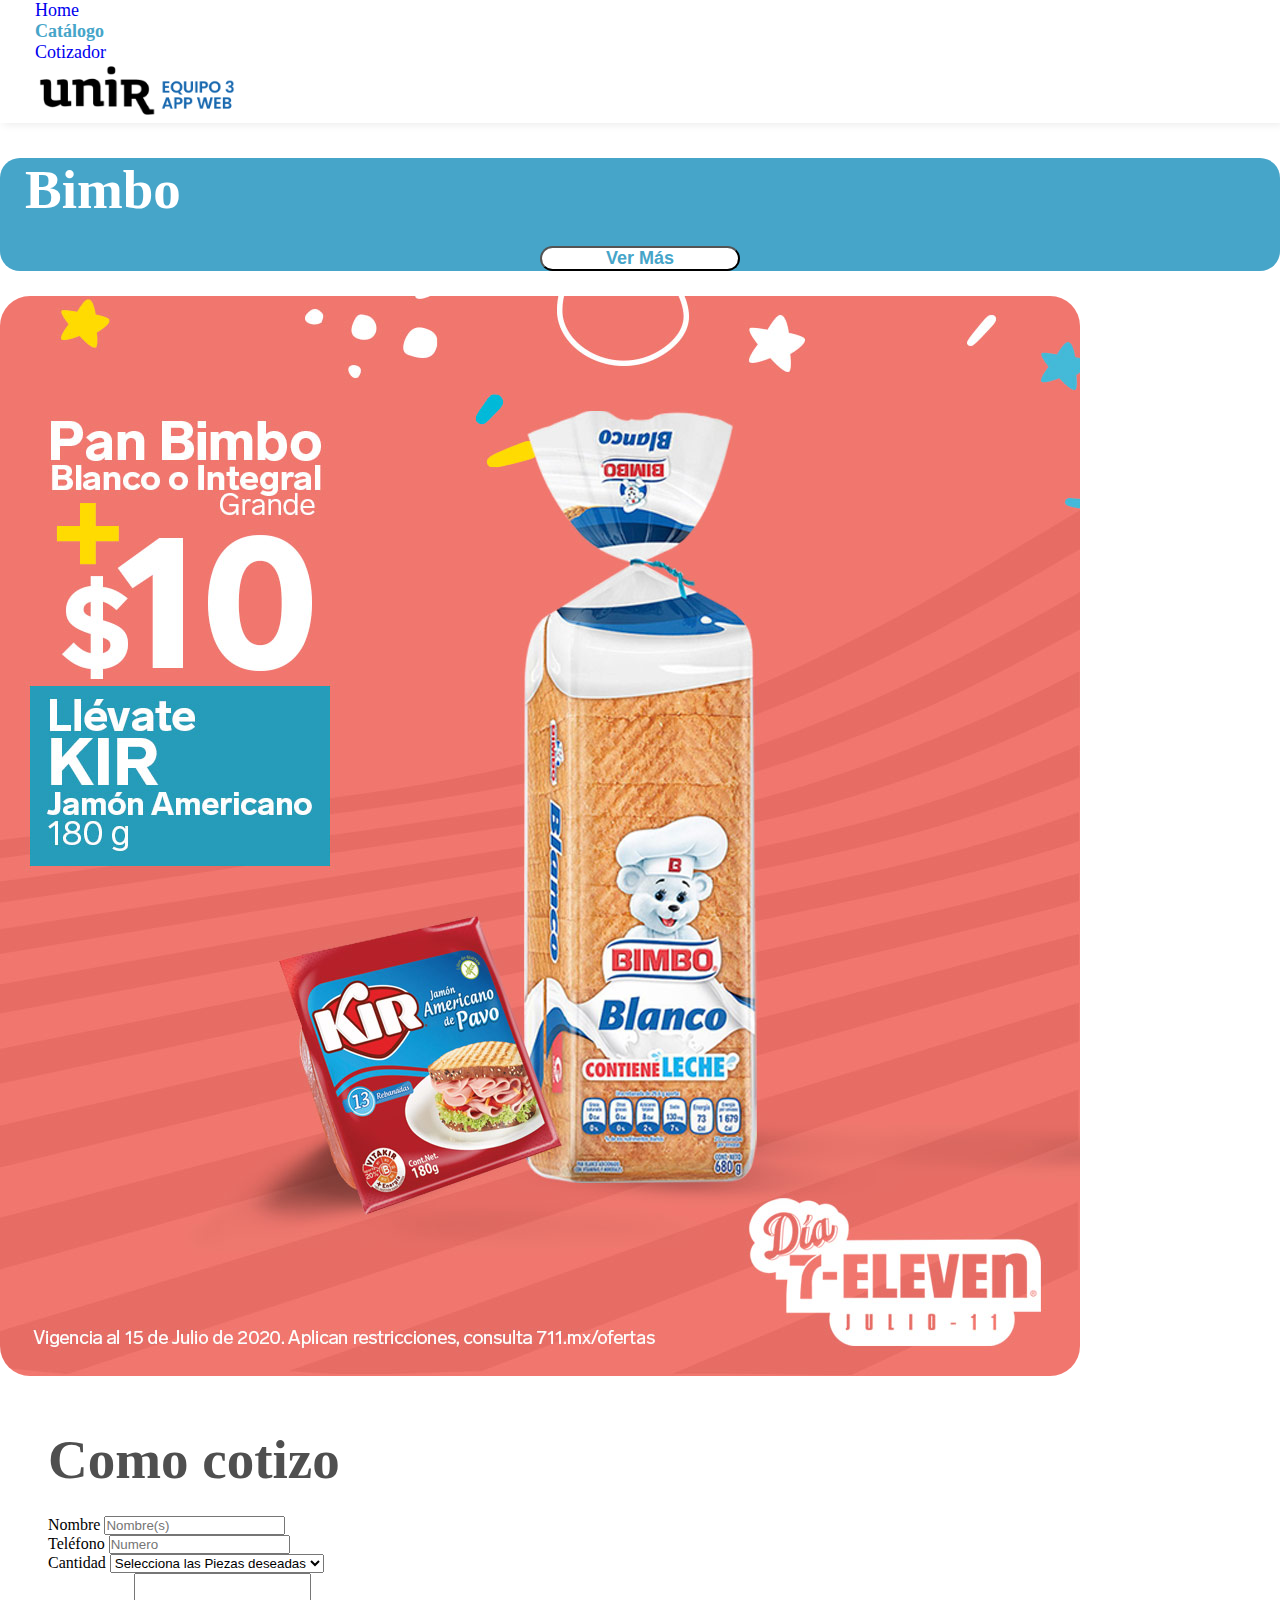
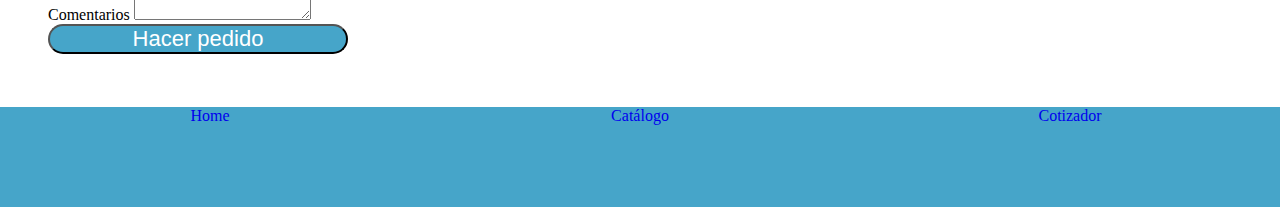
==== catalogo.html @ 72c974a8 "Add files via upload" ====
<!doctype html>
<html lang="en">
  <head>
    <!-- Required meta tags -->
    <meta charset="utf-8">
    <meta name="viewport" content="width=device-width, initial-scale=1">

    <!-- Bootstrap CSS -->
    <link href="https://cdn.jsdelivr.net/npm/bootstrap@5.0.2/dist/css/bootstrap.min.css" rel="stylesheet" integrity="sha384-EVSTQN3/azprG1Anm3QDgpJLIm9Nao0Yz1ztcQTwFspd3yD65VohhpuuCOmLASjC" crossorigin="anonymous">
     <!--Style-->
     <link rel="stylesheet" href="style/style.css">
     <!----===== Boxicons CSS ===== -->
     <link href='https://unpkg.com/boxicons@2.1.1/css/boxicons.min.css' rel='stylesheet'>
    <title>Equipo 3</title>
  </head>
  <body>
    <!-----------Header-------------->
    <nav class="navbar navbar-expand-lg navbar-light bg-light">
        <div class="container-fluid menu-header">
          <div class="collapse navbar-collapse" id="navbarText">
            <ul class="navbar-nav me-auto mb-2 mb-lg-0">
              <li class="nav-item">
                <a class="nav-link" aria-current="page" href="index.html">Home</a>
              </li>
              <li class="nav-item">
                <a class="nav-link active" href="catalogo.html">Catálogo</a>
              </li>
              <li class="nav-item">
                <a class="nav-link" href="cotizador.html">Cotizador</a>
              </li>
            </ul>
            <span class="navbar-text">
                <a href="index.html">
                    <img src="img/logo.png" alt="" width="200px">
                </a>
            </span>
          </div>
        </div>
    </nav>
    <!------------Contenido--------->
    <main>
        <div class="container">
            <div class="row fondo mg-top">
                <div class="col-6">
                    <h2 class="mg-a"><strong>Bimbo</strong></h2>
                </div>
                <div class="col-6 aling-center">
                    <button class="btn-cotizar">
                        <a href="index.html">Ver Más</a>
                    </button>
                </div>
            </div>
            <div class="row">
                <div class="col-md-6">
                    <img src="img/banner-home-t.jpeg" class="img-detalle d-block w-100" alt="...">
                </div>
                <div class="col-md-6">
                    <div class="contenido-tex">
                        <h2>Como cotizo</h2>
                        <div class="mb-3">
                          <label for="exampleFormControlInput1" class="form-label">Nombre</label>
                          <input type="email" class="form-control" id="exampleFormControlInput1" placeholder="Nombre(s)">
                        </div>
                        <div class="mb-3">
                          <label for="exampleFormControlInput1" class="form-label">Teléfono</label>
                          <input type="email" class="form-control" id="exampleFormControlInput1" placeholder="Numero">
                        </div>
                        <div class="mb-3">
                          <label for="exampleFormControlTextarea1" class="form-label">Cantidad</label>
                          <select class="form-select" aria-label="Default select example">
                            <option selected>Selecciona las Piezas deseadas</option>
                            <option value="1">12 pzas</option>
                            <option value="2">24 pzas</option>
                            <option value="3">36 pzas</option>
                            <option value="4">64 pzas</option>
                          </select>
                        </div>

                        <div class="mb-3">
                          <label for="exampleFormControlTextarea1" class="form-label">Comentarios</label>
                          <textarea class="form-control" id="exampleFormControlTextarea1" rows="3"></textarea>
                        </div>

                        <button class="btn-pedido"><a href="#">Hacer pedido</a></button>
                    </div>
                </div>
            </div>
        </div>
    </main>
    <footer>
        <a href="index.html">Home</a>
        <a href="catalogo.html">Catálogo</a>
        <a href="cotizador.html">Cotizador</a>
    </footer>

    <!-- Optional JavaScript; choose one of the two! -->

    <!-- Option 1: Bootstrap Bundle with Popper -->
    <script src="https://cdn.jsdelivr.net/npm/bootstrap@5.0.2/dist/js/bootstrap.bundle.min.js" integrity="sha384-MrcW6ZMFYlzcLA8Nl+NtUVF0sA7MsXsP1UyJoMp4YLEuNSfAP+JcXn/tWtIaxVXM" crossorigin="anonymous"></script>

    <!-- Option 2: Separate Popper and Bootstrap JS -->
    <!--
    <script src="https://cdn.jsdelivr.net/npm/@popperjs/core@2.9.2/dist/umd/popper.min.js" integrity="sha384-IQsoLXl5PILFhosVNubq5LC7Qb9DXgDA9i+tQ8Zj3iwWAwPtgFTxbJ8NT4GN1R8p" crossorigin="anonymous"></script>
    <script src="https://cdn.jsdelivr.net/npm/bootstrap@5.0.2/dist/js/bootstrap.min.js" integrity="sha384-cVKIPhGWiC2Al4u+LWgxfKTRIcfu0JTxR+EQDz/bgldoEyl4H0zUF0QKbrJ0EcQF" crossorigin="anonymous"></script>
    -->
  </body>
</html>
---- style/style.css ----
:root{
    --prmario:#46A5C9;   
    --gris:#4f4f4f;
}

*{
    margin: 0;
    padding: 0;
    box-sizing: border-box;
}
a{
    text-decoration: none !important;
}
.mg-top{
    margin-top: 35px;
}
.mg-a{
    margin: 25px;
}
.aling-center{
    text-align: center;
    margin: auto;
}
/*---Header---*/
.navbar{
    background-color: white !important;
    box-shadow: 3px 1px 9px #e9e9e9;
}
.menu-header{
    margin: 0px 35px;
}
.nav-link.active{
    color: var(--prmario) !important;
    font-weight: 700;
    text-decoration: underline var(--prmario);
}
.nav-item{
    font-size: 18px;
    color: white;
}
/*-----Container------*/
.banner-principal{
    border-radius: 30px;
    margin-top: 25px;
    height: 590px;
}
.img-detalle{
    border-radius: 30px;
    margin-top: 25px;
}
h1{
    color: var(--gris);
}
h2{
    font-size: 55px;
    font-weight: 800;
    margin: auto;
}
/*----Cataloho-Home---*/
.titulo-catalogo{
    color: var(--gris);
    font-size: 22px;
    margin-top: 32px;
}
.fondo{
    background-color: var(--prmario);
    color: white;
    border-radius: 20px;
    height: fit-content;
}
.btn-cotizar{
    background-color: white;
    width: 200px;
    height: 30%;
    border-radius: 18px;
    border-color: none !important;
}
.btn-cotizar a{
    color: var(--prmario);
    font-weight: 600;
    font-size: 18px;
}
.btn-cotizar:hover{
    background-color: #4f4f4f;
}
.btn-cotizar:hover a{
    color: white;
}
.contenido-tex{
    margin: 30px;
    padding: 18px;
}
.contenido-tex h2{
   color: var(--gris);
   margin-bottom: 25px;
}
.btn-pedido{
    background-color: var(--prmario);
    width: 300px;
    border-radius: 30px;
    border-color: none !important;
    box-shadow: none !important;
}
.btn-pedido a{
    color: white;
    font-size: 22px;
    text-align: center;
}


/*-----Footer-----*/
footer{
    background-color: var(--prmario);
    margin-top: 35px;
    color: white;
    text-align: center;
    display: flex;
    display: grid;
    grid-template-columns: repeat(3, 1fr);
    grid-gap: 10px;
    grid-auto-rows: minmax(100px, auto);
}
footer p{
    margin: 25px;
    font-size: 22px;
    font-weight: 500;
}
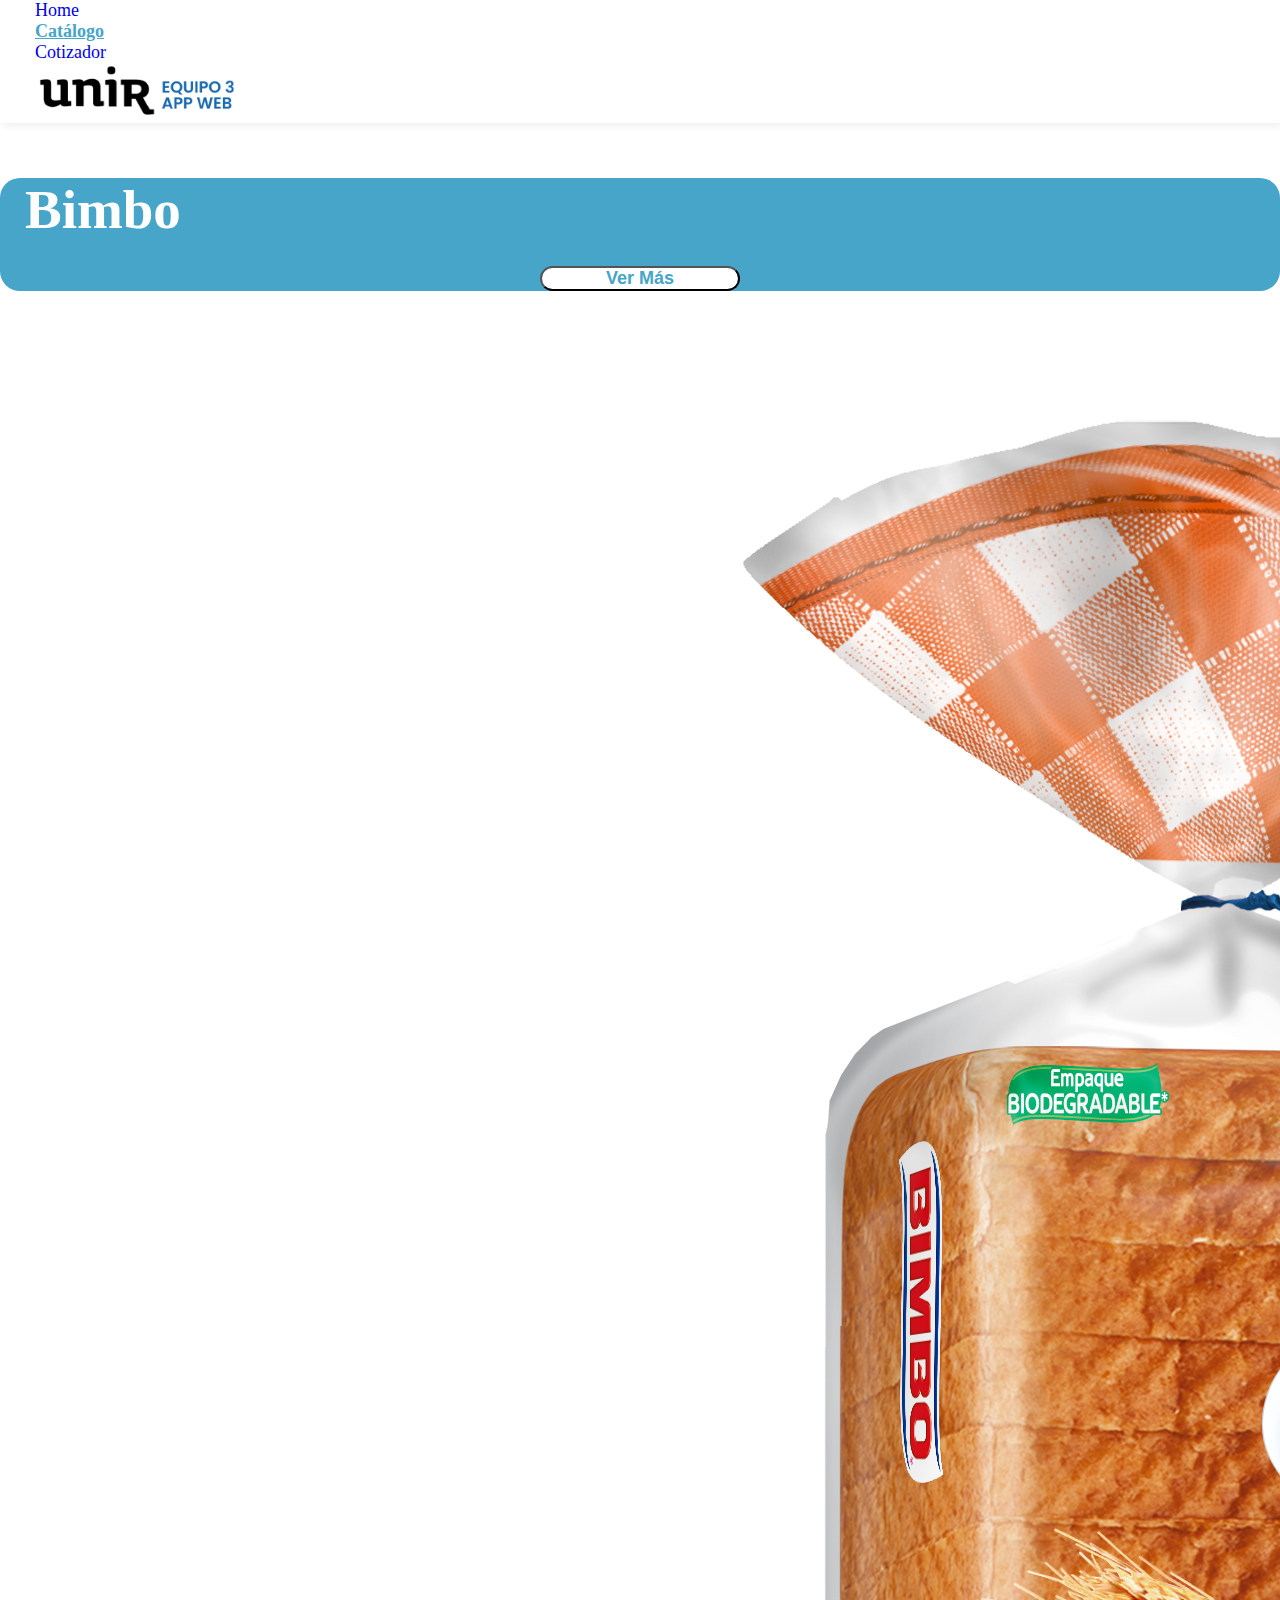
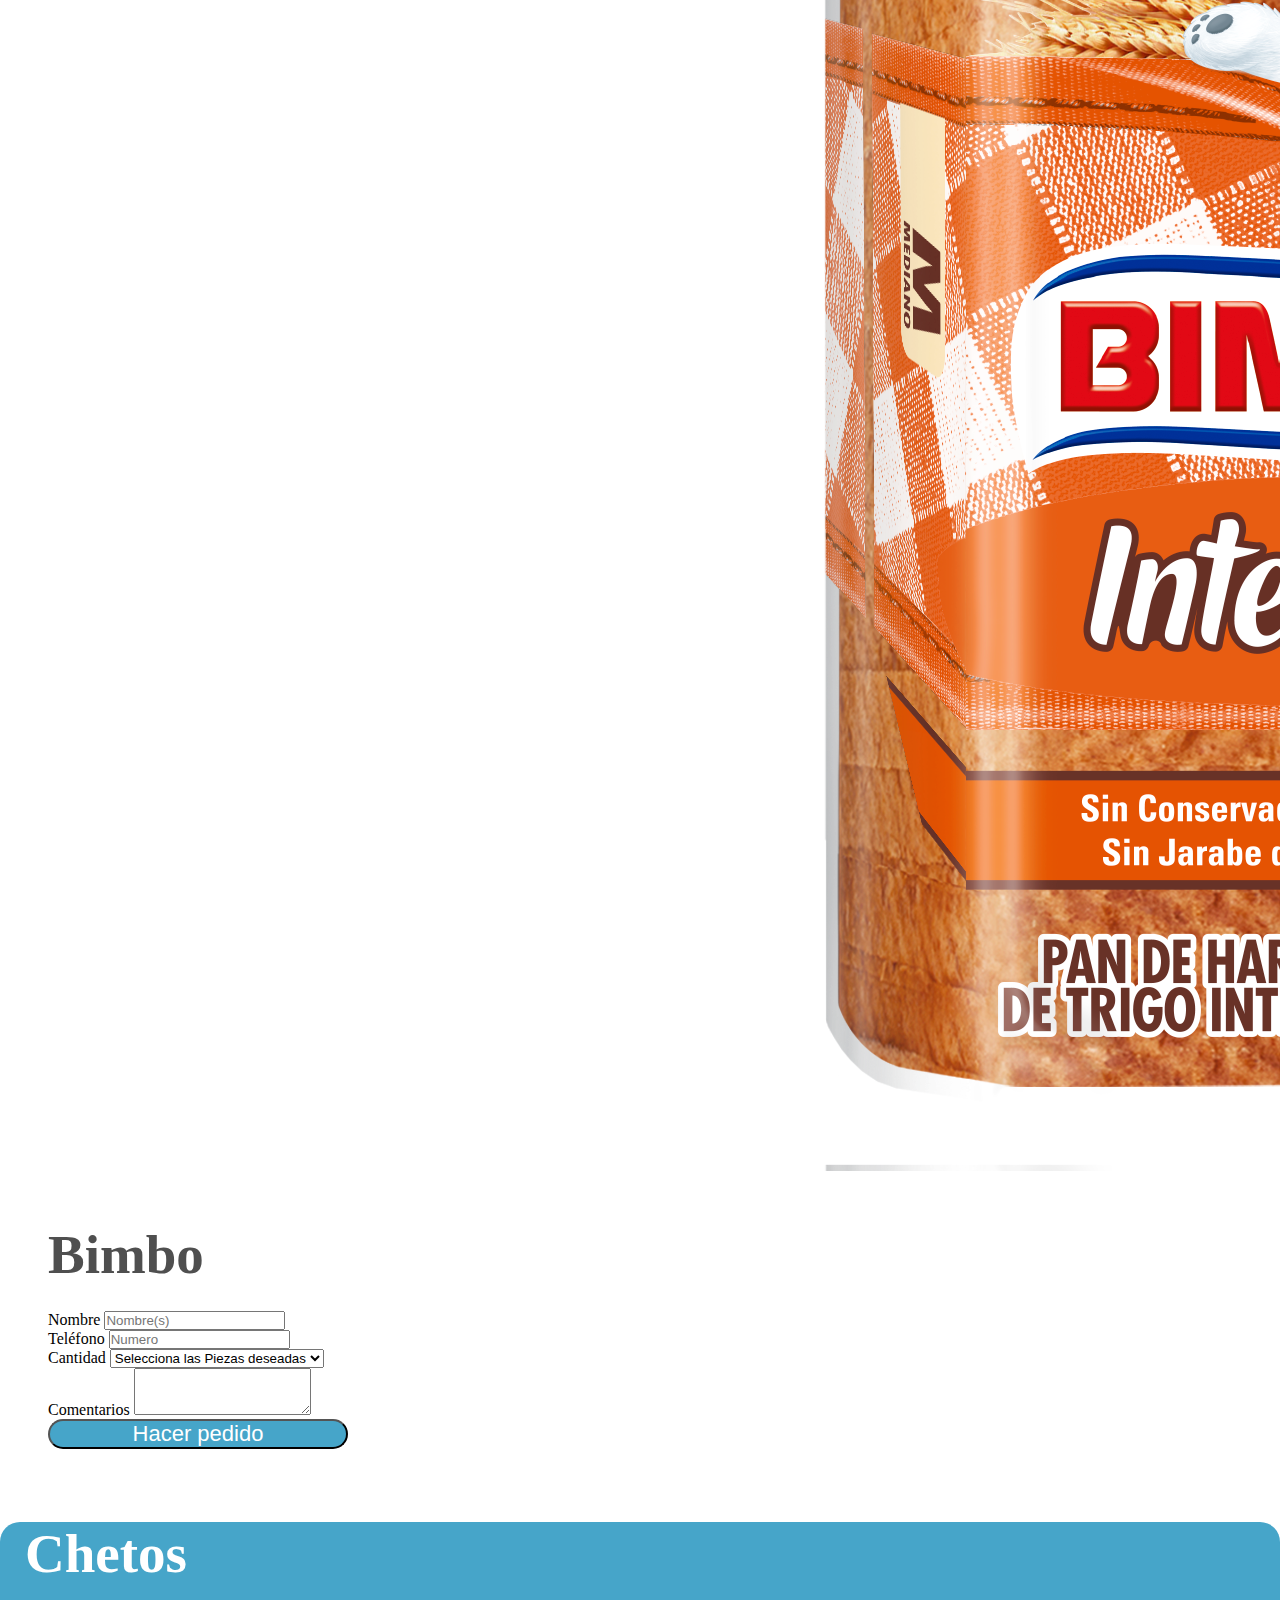
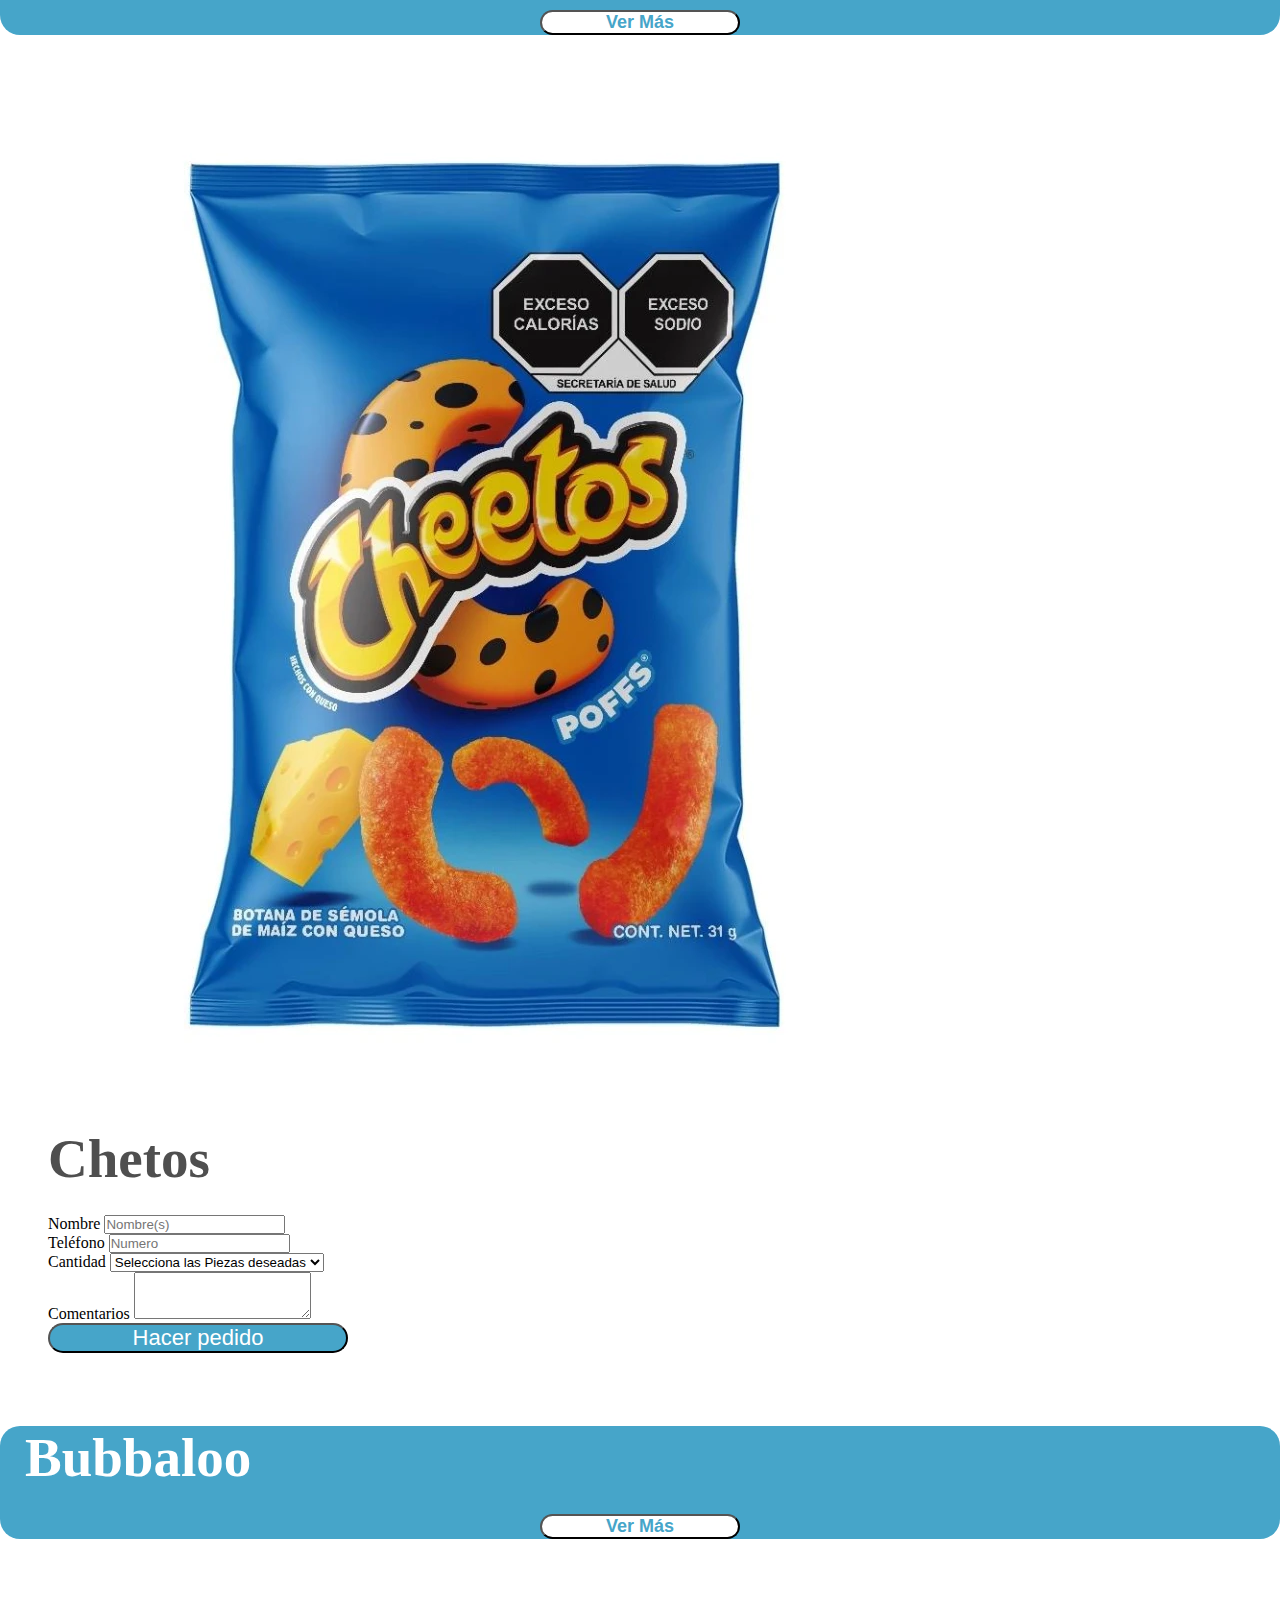
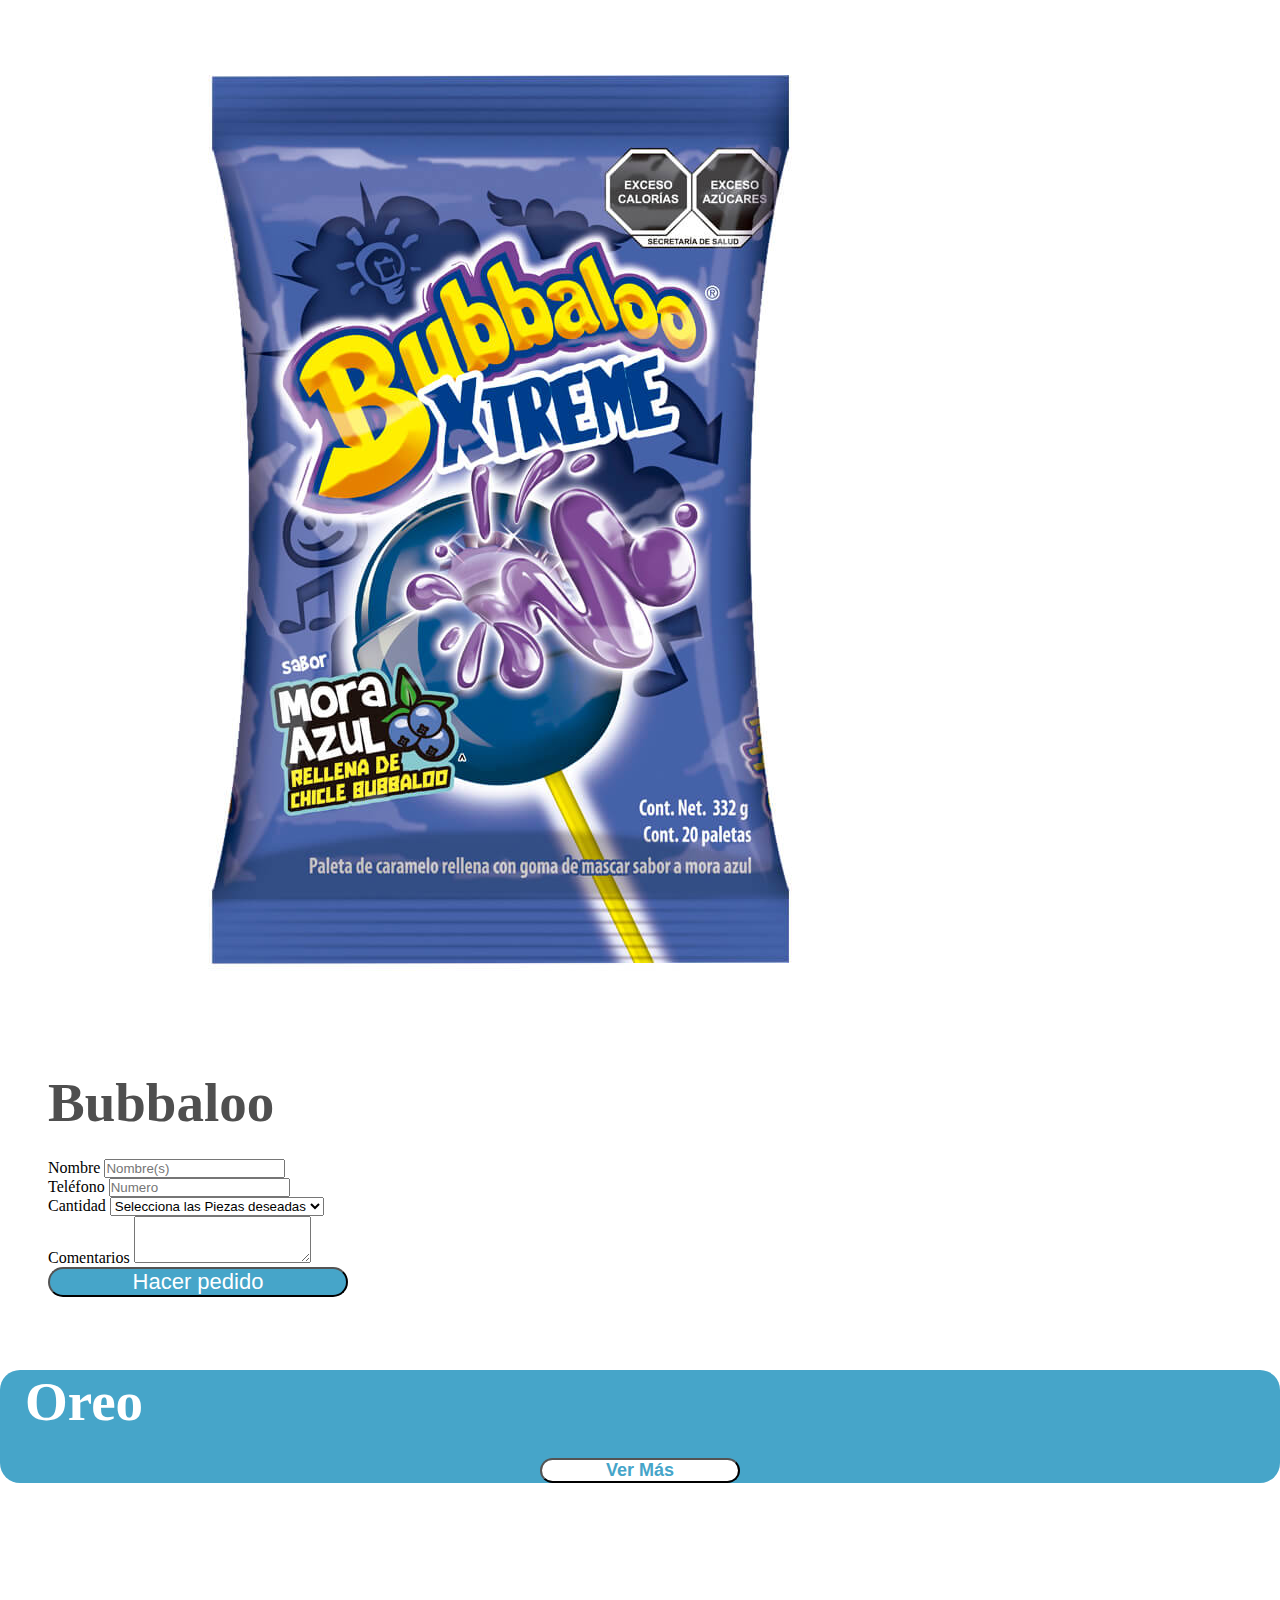
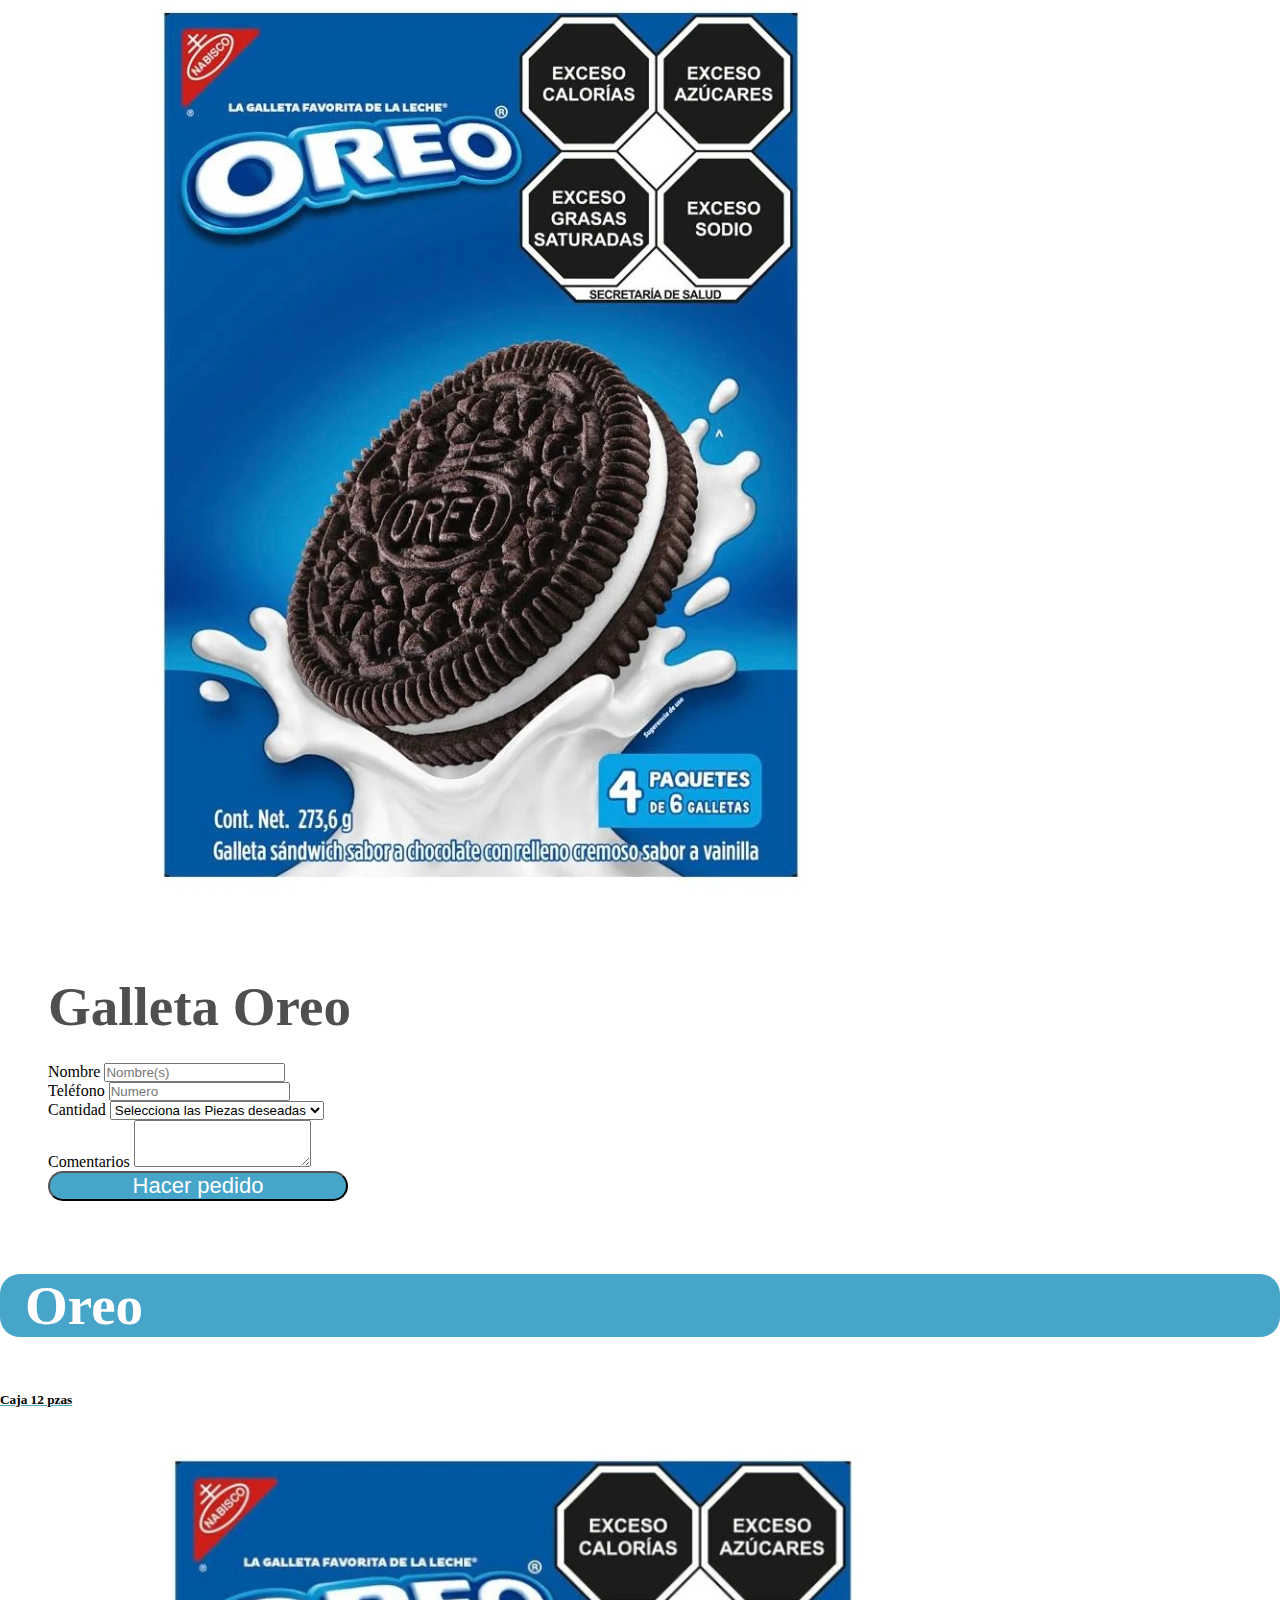
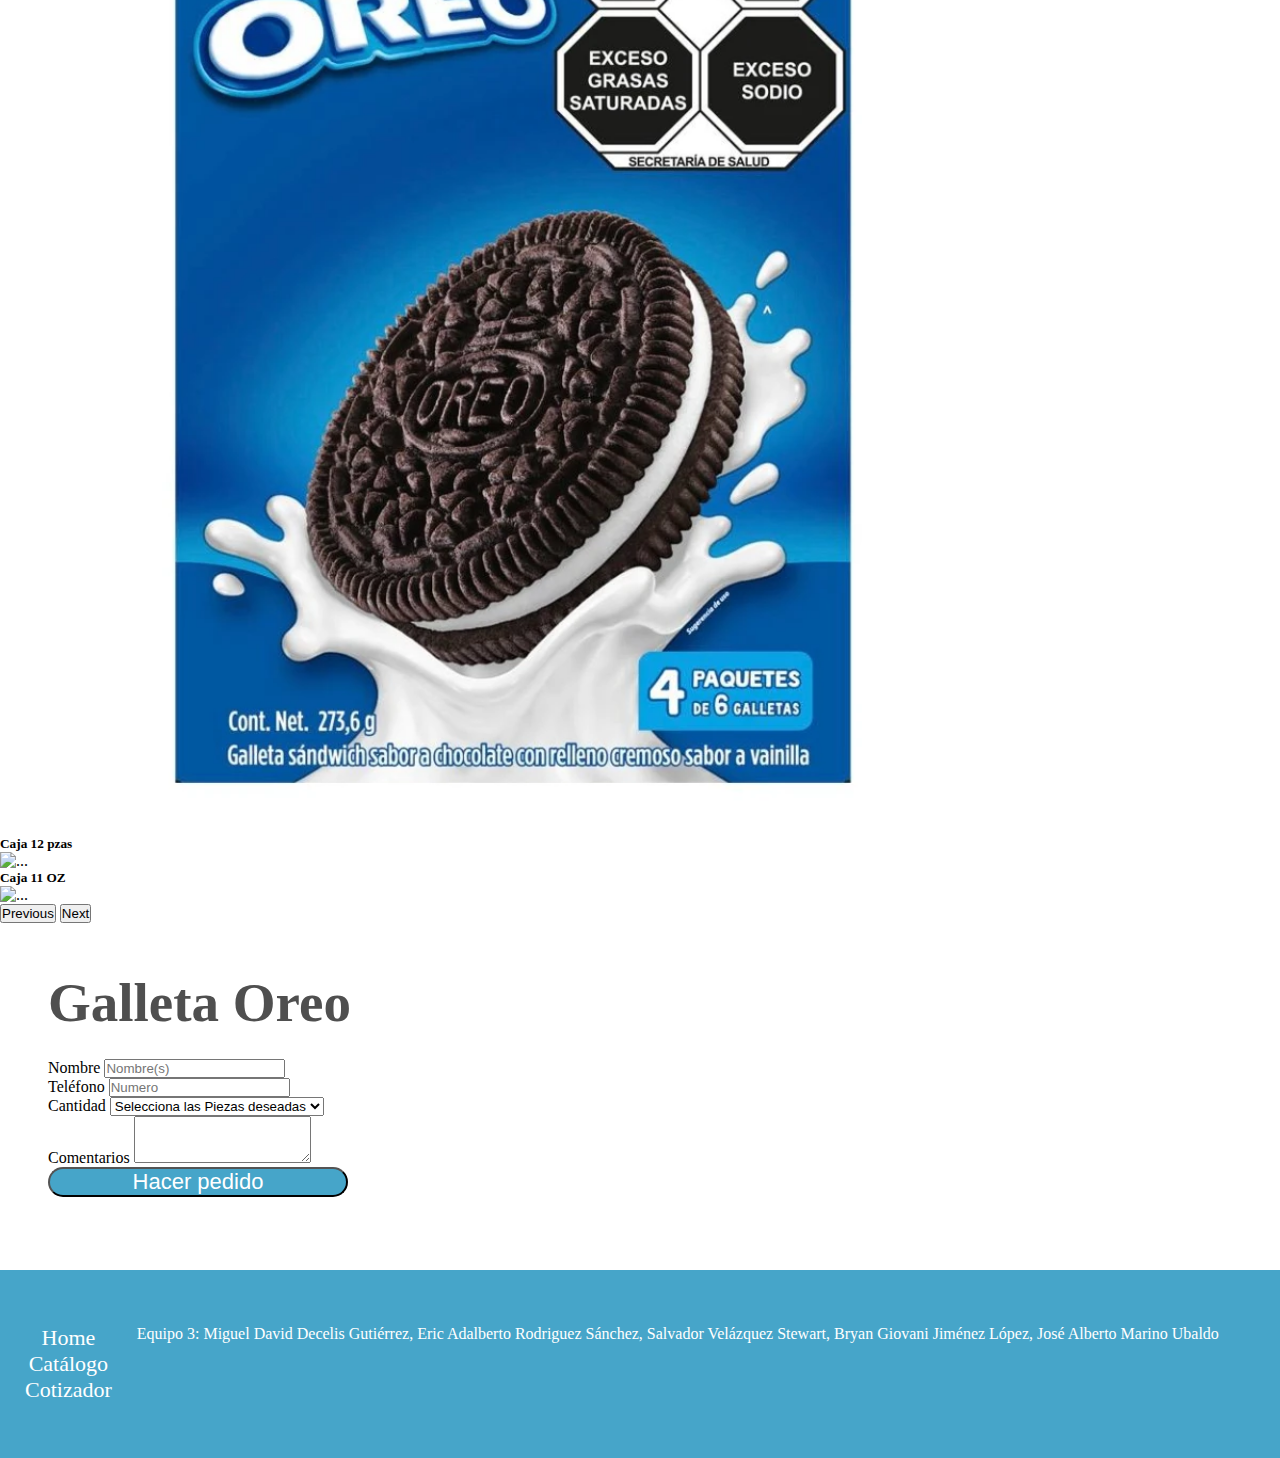
==== commit 7ae96d69: "Add files via upload" ====
--- a/catalogo.html
+++ b/catalogo.html
@@ -52,11 +52,11 @@
             </div>
             <div class="row">
                 <div class="col-md-6">
-                    <img src="img/banner-home-t.jpeg" class="img-detalle d-block w-100" alt="...">
+                    <img src="img/bimbo.png" class="img-detalle d-block w-100" alt="...">
                 </div>
                 <div class="col-md-6">
                     <div class="contenido-tex">
-                        <h2>Como cotizo</h2>
+                        <h2 id="catalogo-uno">Bimbo</h2>
                         <div class="mb-3">
                           <label for="exampleFormControlInput1" class="form-label">Nombre</label>
                           <input type="email" class="form-control" id="exampleFormControlInput1" placeholder="Nombre(s)">
@@ -85,12 +85,227 @@
                     </div>
                 </div>
             </div>
+            <div class="row fondo mg-top">
+                <div class="col-6">
+                    <h2 class="mg-a"><strong>Chetos</strong></h2>
+                </div>
+                <div class="col-6 aling-center">
+                    <button class="btn-cotizar">
+                        <a href="index.html">Ver Más</a>
+                    </button>
+                </div>
+            </div>
+            <div class="row">
+                <div class="col-md-6">
+                    <img src="img/chetos.webp" class="img-detalle d-block w-100" alt="...">
+                </div>
+                <div class="col-md-6">
+                    <div class="contenido-tex">
+                        <h2 id="catalogo-dos">Chetos</h2>
+                        <div class="mb-3">
+                          <label for="exampleFormControlInput1" class="form-label">Nombre</label>
+                          <input type="email" class="form-control" id="exampleFormControlInput1" placeholder="Nombre(s)">
+                        </div>
+                        <div class="mb-3">
+                          <label for="exampleFormControlInput1" class="form-label">Teléfono</label>
+                          <input type="email" class="form-control" id="exampleFormControlInput1" placeholder="Numero">
+                        </div>
+                        <div class="mb-3">
+                          <label for="exampleFormControlTextarea1" class="form-label">Cantidad</label>
+                          <select class="form-select" aria-label="Default select example">
+                            <option selected>Selecciona las Piezas deseadas</option>
+                            <option value="1">12 pzas</option>
+                            <option value="2">24 pzas</option>
+                            <option value="3">36 pzas</option>
+                            <option value="4">64 pzas</option>
+                          </select>
+                        </div>
+
+                        <div class="mb-3">
+                          <label for="exampleFormControlTextarea1" class="form-label">Comentarios</label>
+                          <textarea class="form-control" id="exampleFormControlTextarea1" rows="3"></textarea>
+                        </div>
+
+                        <button class="btn-pedido"><a href="#">Hacer pedido</a></button>
+                    </div>
+                </div>
+            </div>
+            <div class="row fondo mg-top">
+                <div class="col-6">
+                    <h2 class="mg-a"><strong>Bubbaloo</strong></h2>
+                </div>
+                <div class="col-6 aling-center">
+                    <button class="btn-cotizar">
+                        <a href="index.html">Ver Más</a>
+                    </button>
+                </div>
+            </div>
+            <div class="row">
+                <div class="col-md-6">
+                    <img src="img/paleta.jpeg" class="img-detalle d-block w-100" alt="...">
+                </div>
+                <div class="col-md-6">
+                    <div class="contenido-tex">
+                        <h2 id="catalogo-tres">Bubbaloo</h2>
+                        <div class="mb-3">
+                          <label for="exampleFormControlInput1" class="form-label">Nombre</label>
+                          <input type="email" class="form-control" id="exampleFormControlInput1" placeholder="Nombre(s)">
+                        </div>
+                        <div class="mb-3">
+                          <label for="exampleFormControlInput1" class="form-label">Teléfono</label>
+                          <input type="email" class="form-control" id="exampleFormControlInput1" placeholder="Numero">
+                        </div>
+                        <div class="mb-3">
+                          <label for="exampleFormControlTextarea1" class="form-label">Cantidad</label>
+                          <select class="form-select" aria-label="Default select example">
+                            <option selected>Selecciona las Piezas deseadas</option>
+                            <option value="1">12 pzas</option>
+                            <option value="2">24 pzas</option>
+                            <option value="3">36 pzas</option>
+                            <option value="4">64 pzas</option>
+                          </select>
+                        </div>
+
+                        <div class="mb-3">
+                          <label for="exampleFormControlTextarea1" class="form-label">Comentarios</label>
+                          <textarea class="form-control" id="exampleFormControlTextarea1" rows="3"></textarea>
+                        </div>
+
+                        <button class="btn-pedido"><a href="#">Hacer pedido</a></button>
+                    </div>
+                </div>
+            </div>
+            <div class="row fondo mg-top">
+                <div class="col-6">
+                    <h2 class="mg-a"><strong>Oreo</strong></h2>
+                </div>
+                <div class="col-6 aling-center">
+                    <button class="btn-cotizar">
+                        <a href="index.html">Ver Más</a>
+                    </button>
+                </div>
+            </div>
+            <div class="row">
+                <div class="col-md-6">
+                    <img src="img/oreo.webp" class="img-detalle d-block w-100" alt="...">
+                </div>
+                <div class="col-md-6">
+                    <div class="contenido-tex">
+                        <h2 id="catalogo-cuatro">Galleta Oreo</h2>
+                        <div class="mb-3">
+                          <label for="exampleFormControlInput1" class="form-label">Nombre</label>
+                          <input type="email" class="form-control" id="exampleFormControlInput1" placeholder="Nombre(s)">
+                        </div>
+                        <div class="mb-3">
+                          <label for="exampleFormControlInput1" class="form-label">Teléfono</label>
+                          <input type="email" class="form-control" id="exampleFormControlInput1" placeholder="Numero">
+                        </div>
+                        <div class="mb-3">
+                          <label for="exampleFormControlTextarea1" class="form-label">Cantidad</label>
+                          <select class="form-select" aria-label="Default select example">
+                            <option selected>Selecciona las Piezas deseadas</option>
+                            <option value="1">12 pzas</option>
+                            <option value="2">24 pzas</option>
+                            <option value="3">36 pzas</option>
+                            <option value="4">64 pzas</option>
+                          </select>
+                        </div>
+
+                        <div class="mb-3">
+                          <label for="exampleFormControlTextarea1" class="form-label">Comentarios</label>
+                          <textarea class="form-control" id="exampleFormControlTextarea1" rows="3"></textarea>
+                        </div>
+
+                        <button class="btn-pedido"><a href="#">Hacer pedido</a></button>
+                    </div>
+                </div>
+            </div>
+
+
+
+
+            <div class="row fondo mg-top">
+              <div class="col-12">
+                  <h2 class="mg-a"><strong>Oreo</strong></h2>
+              </div>
+          </div>
+          <div class="row">
+              <div class="col-md-6">
+                <div id="carouselExampleControls" class="carousel slide" data-bs-ride="carousel">
+                  <div class="carousel-inner">
+                    <div class="carousel-item active">
+                      <h5>Caja 12 pzas</h5>
+                      <img style="width: 80%; margin: auto;" src="img/oreo.webp" class="d-block" alt="...">
+                    </div>
+                    <div class="carousel-item">
+                      <h5>Caja 12 pzas</h5>
+                      <img src="img/oreo-2.webp" class="d-block w-100" alt="...">
+                    </div>
+                    <div class="carousel-item">
+                      <h5>Caja 11 OZ</h5>
+                      <img src="img/oreo-3.webp" class="d-block w-100" alt="...">
+                    </div>
+                  </div>
+                  <button class="carousel-control-prev" type="button" data-bs-target="#carouselExampleControls" data-bs-slide="prev">
+                    <span class="carousel-control-prev-icon" aria-hidden="true"></span>
+                    <span class="visually-hidden">Previous</span>
+                  </button>
+                  <button class="carousel-control-next" type="button" data-bs-target="#carouselExampleControls" data-bs-slide="next">
+                    <span class="carousel-control-next-icon" aria-hidden="true"></span>
+                    <span class="visually-hidden">Next</span>
+                  </button>
+                </div>
+              </div>
+              <div class="col-md-6">
+                  <div class="contenido-tex">
+                      <h2 id="catalogo-cuatro">Galleta Oreo</h2>
+                      <div class="mb-3">
+                        <label for="exampleFormControlInput1" class="form-label">Nombre</label>
+                        <input type="email" class="form-control" id="exampleFormControlInput1" placeholder="Nombre(s)">
+                      </div>
+                      <div class="mb-3">
+                        <label for="exampleFormControlInput1" class="form-label">Teléfono</label>
+                        <input type="email" class="form-control" id="exampleFormControlInput1" placeholder="Numero">
+                      </div>
+                      <div class="mb-3">
+                        <label for="exampleFormControlTextarea1" class="form-label">Cantidad</label>
+                        <select class="form-select" aria-label="Default select example">
+                          <option selected>Selecciona las Piezas deseadas</option>
+                          <option value="1">12 pzas</option>
+                          <option value="2">24 pzas</option>
+                          <option value="3">36 pzas</option>
+                          <option value="4">64 pzas</option>
+                        </select>
+                      </div>
+
+                      <div class="mb-3">
+                        <label for="exampleFormControlTextarea1" class="form-label">Comentarios</label>
+                        <textarea class="form-control" id="exampleFormControlTextarea1" rows="3"></textarea>
+                      </div>
+
+                      <button class="btn-pedido"><a href="#">Hacer pedido</a></button>
+                  </div>
+              </div>
+          </div>
+
+
+
         </div>
     </main>
+    <!---Footer-->
     <footer>
-        <a href="index.html">Home</a>
-        <a href="catalogo.html">Catálogo</a>
-        <a href="cotizador.html">Cotizador</a>
+      <div class="row">
+        <div class="col-4">
+          <a href="index.html">Home</a></div>
+        <div class="col-4">
+          <a href="catalogo.html">Catálogo</a></div>
+        <div class="col-4">
+          <a href="cotizador.html">Cotizador</a></div>
+      </div>
+      <div class="row">
+        <div class="col-12">
+        <p class="datos">Equipo 3: Miguel David Decelis Gutiérrez, Eric Adalberto Rodriguez Sánchez, Salvador Velázquez Stewart, Bryan Giovani Jiménez López, José Alberto Marino Ubaldo</p>
+      </div></div>
     </footer>
 
     <!-- Optional JavaScript; choose one of the two! -->
--- a/style/style.css
+++ b/style/style.css
@@ -10,6 +10,9 @@
 }
 a{
     text-decoration: none !important;
+}
+.row{
+    margin: 55px 0px !important;
 }
 .mg-top{
     margin-top: 35px;
@@ -33,6 +36,9 @@
     color: var(--prmario) !important;
     font-weight: 700;
     text-decoration: underline var(--prmario);
+}
+.active{
+    text-decoration: underline var(--prmario) !important;
 }
 .nav-item{
     font-size: 18px;
@@ -106,8 +112,36 @@
     font-size: 22px;
     text-align: center;
 }
-
-
+.pasos-ico{
+        margin-top: 35px;
+        font-size: 30px;
+        color: var(--prmario);
+        text-align: center;
+        display: flex;
+        display: grid;
+        grid-template-columns: repeat(3, 1fr);
+        grid-gap: 10px;
+        grid-auto-rows: minmax(100px, auto);
+        margin-bottom: 20px;
+}
+.al-btn{
+    text-align: center;
+}
+.ver-mas{
+    text-decoration: underline !important;
+    font-weight: 700;
+    margin-top: 13px;
+    color: var(--prmario);
+}
+.ver-mas:hover{
+    text-decoration: underline !important;
+    color: var(--prmario);
+    font-size: 18px;
+    max-width: 105px;transition: all 0.3s ease;
+}
+.vm-text{
+    text-align: center;
+}
 /*-----Footer-----*/
 footer{
     background-color: var(--prmario);
@@ -115,13 +149,19 @@
     color: white;
     text-align: center;
     display: flex;
-    display: grid;
-    grid-template-columns: repeat(3, 1fr);
-    grid-gap: 10px;
-    grid-auto-rows: minmax(100px, auto);
 }
-footer p{
+footer a{
     margin: 25px;
     font-size: 22px;
     font-weight: 500;
+    color: white;
+}
+footer a:hover{
+    text-decoration: underline !important;
+    font-weight: 700;
+    color: white;
+}
+.datos{
+    text-align: center;
+    margin: auto;
 }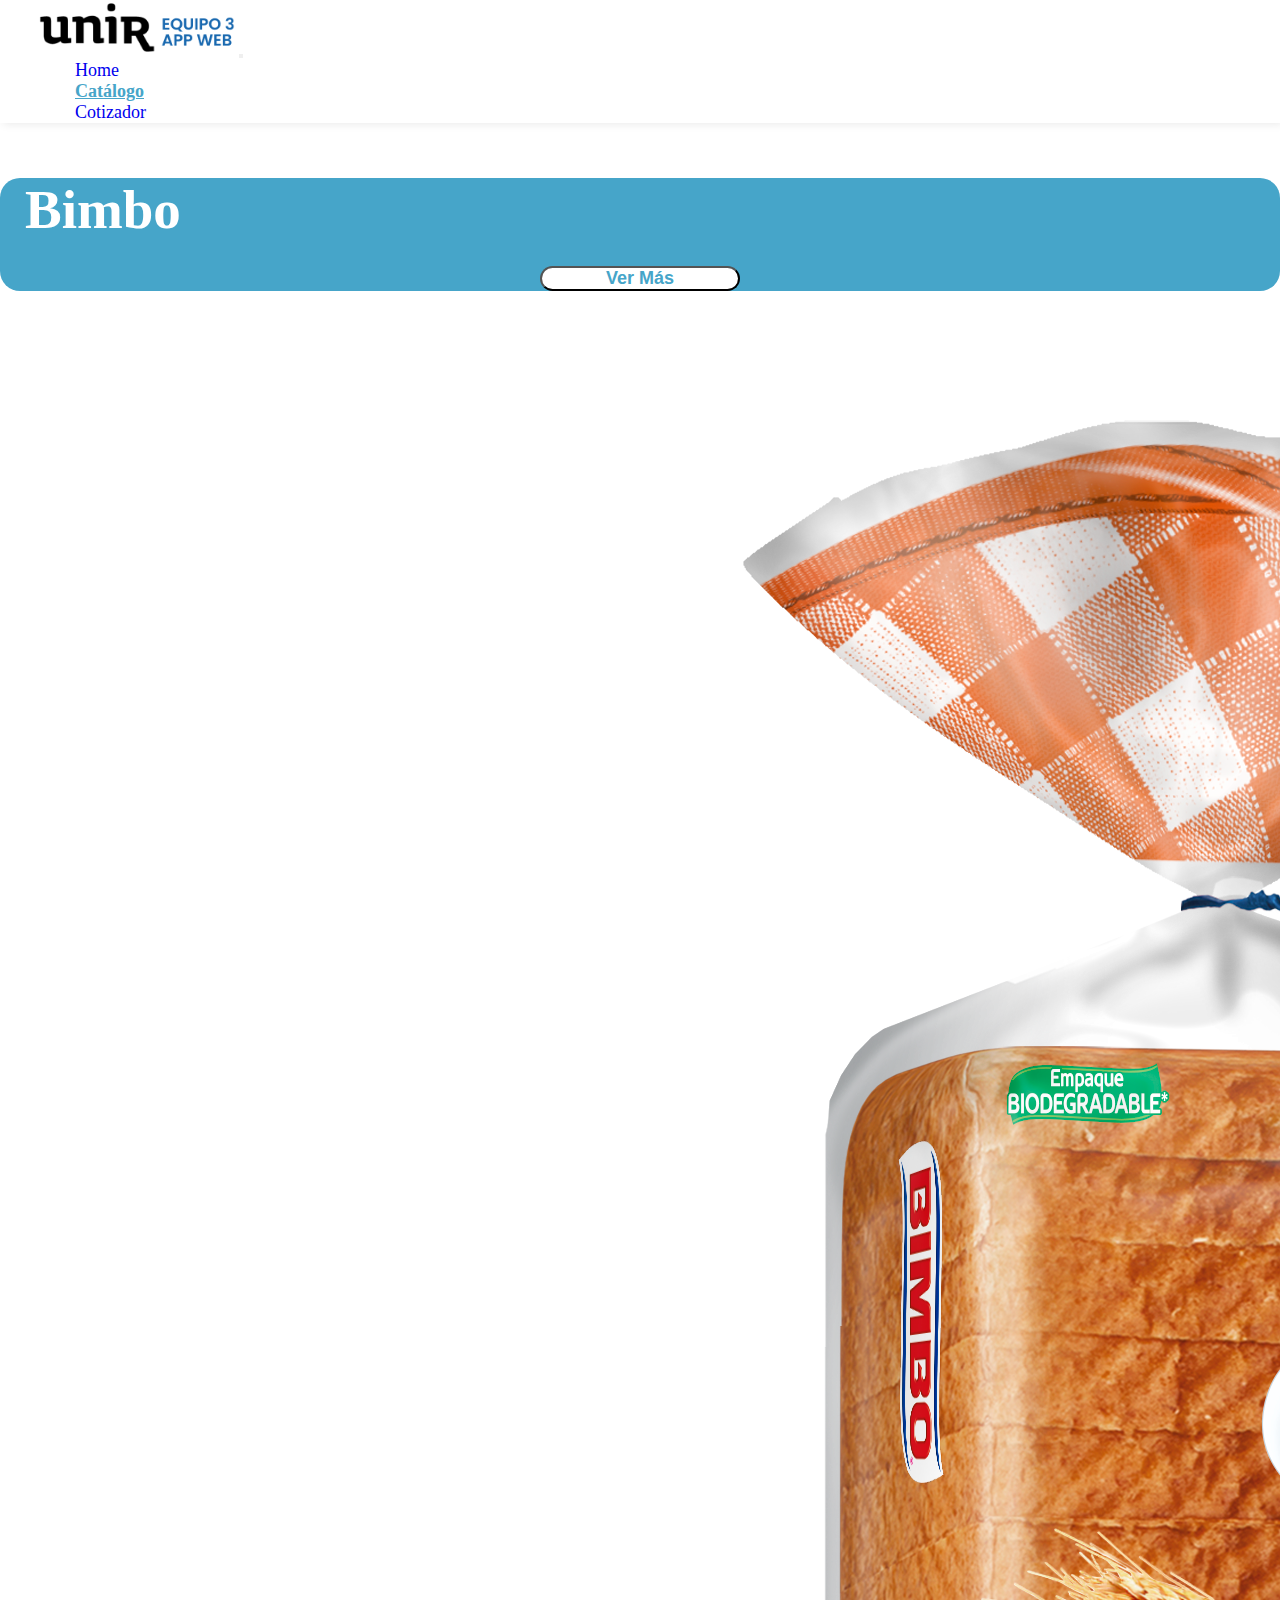
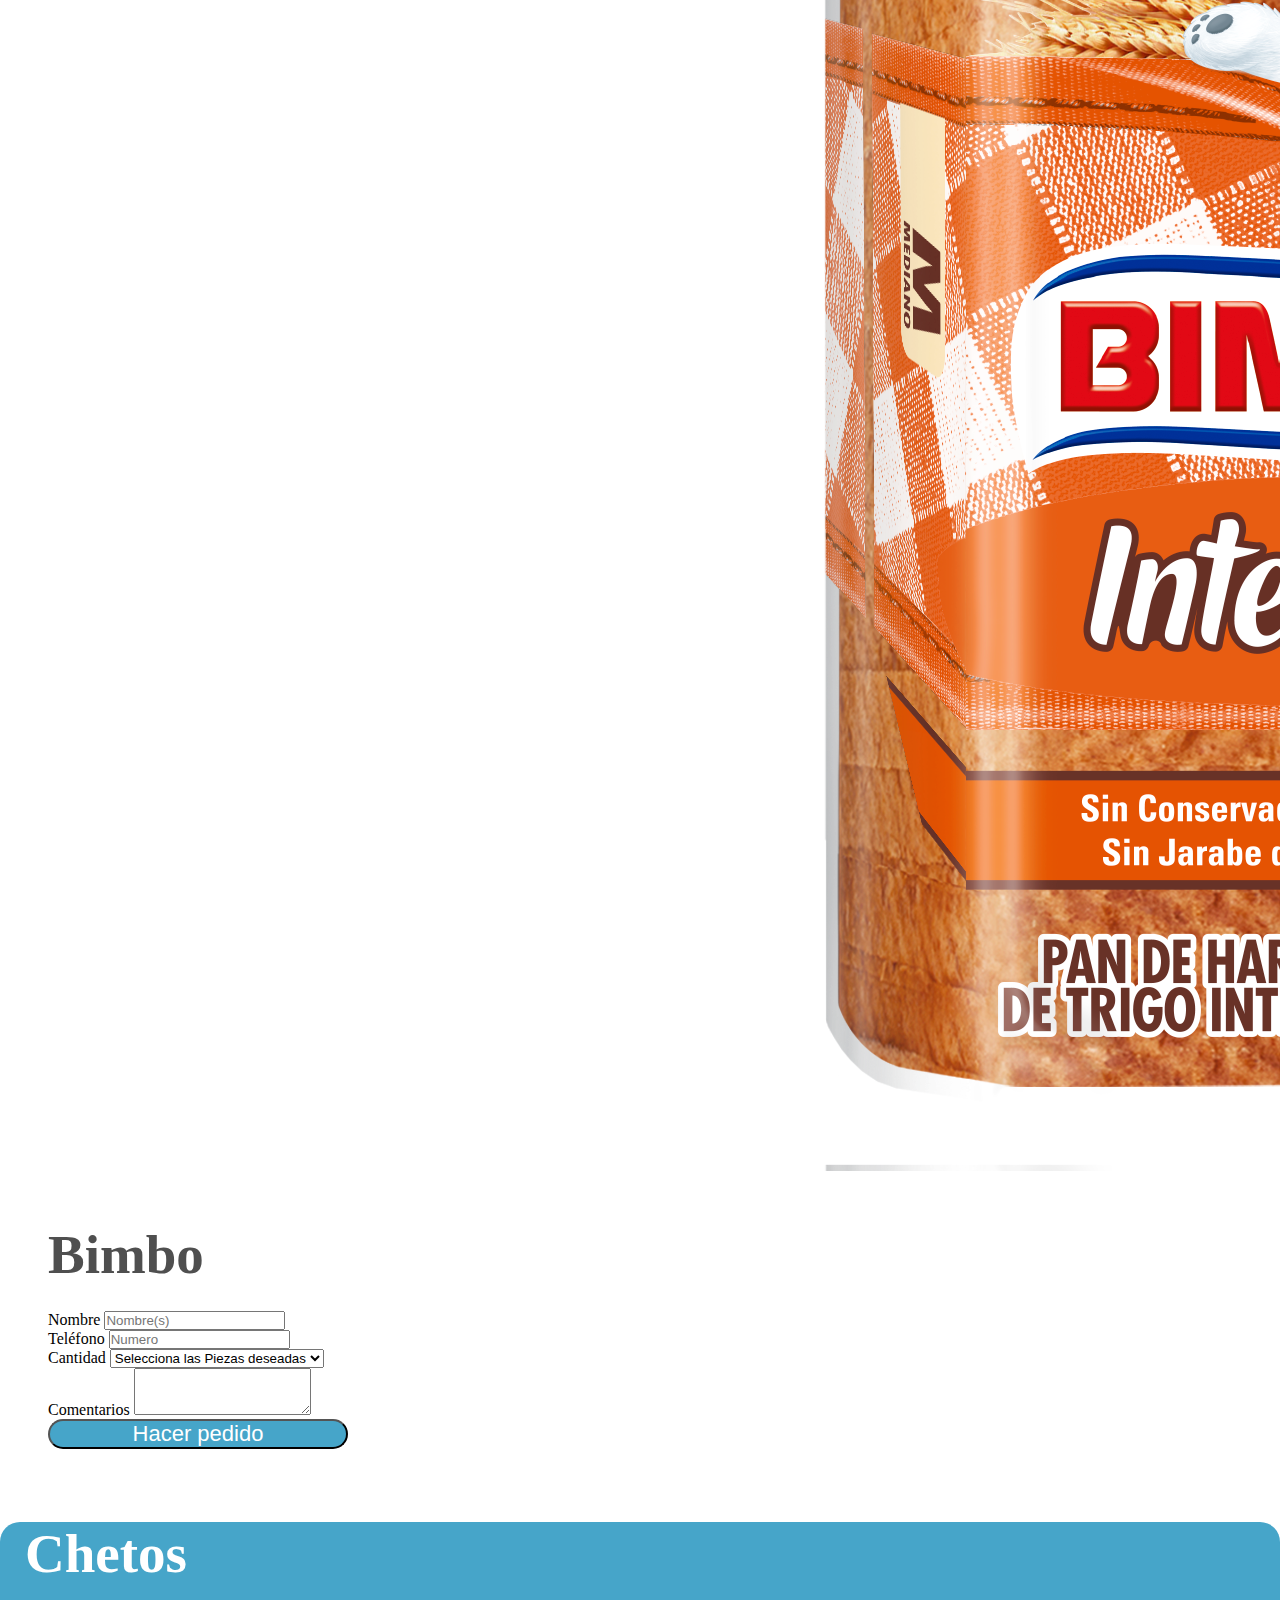
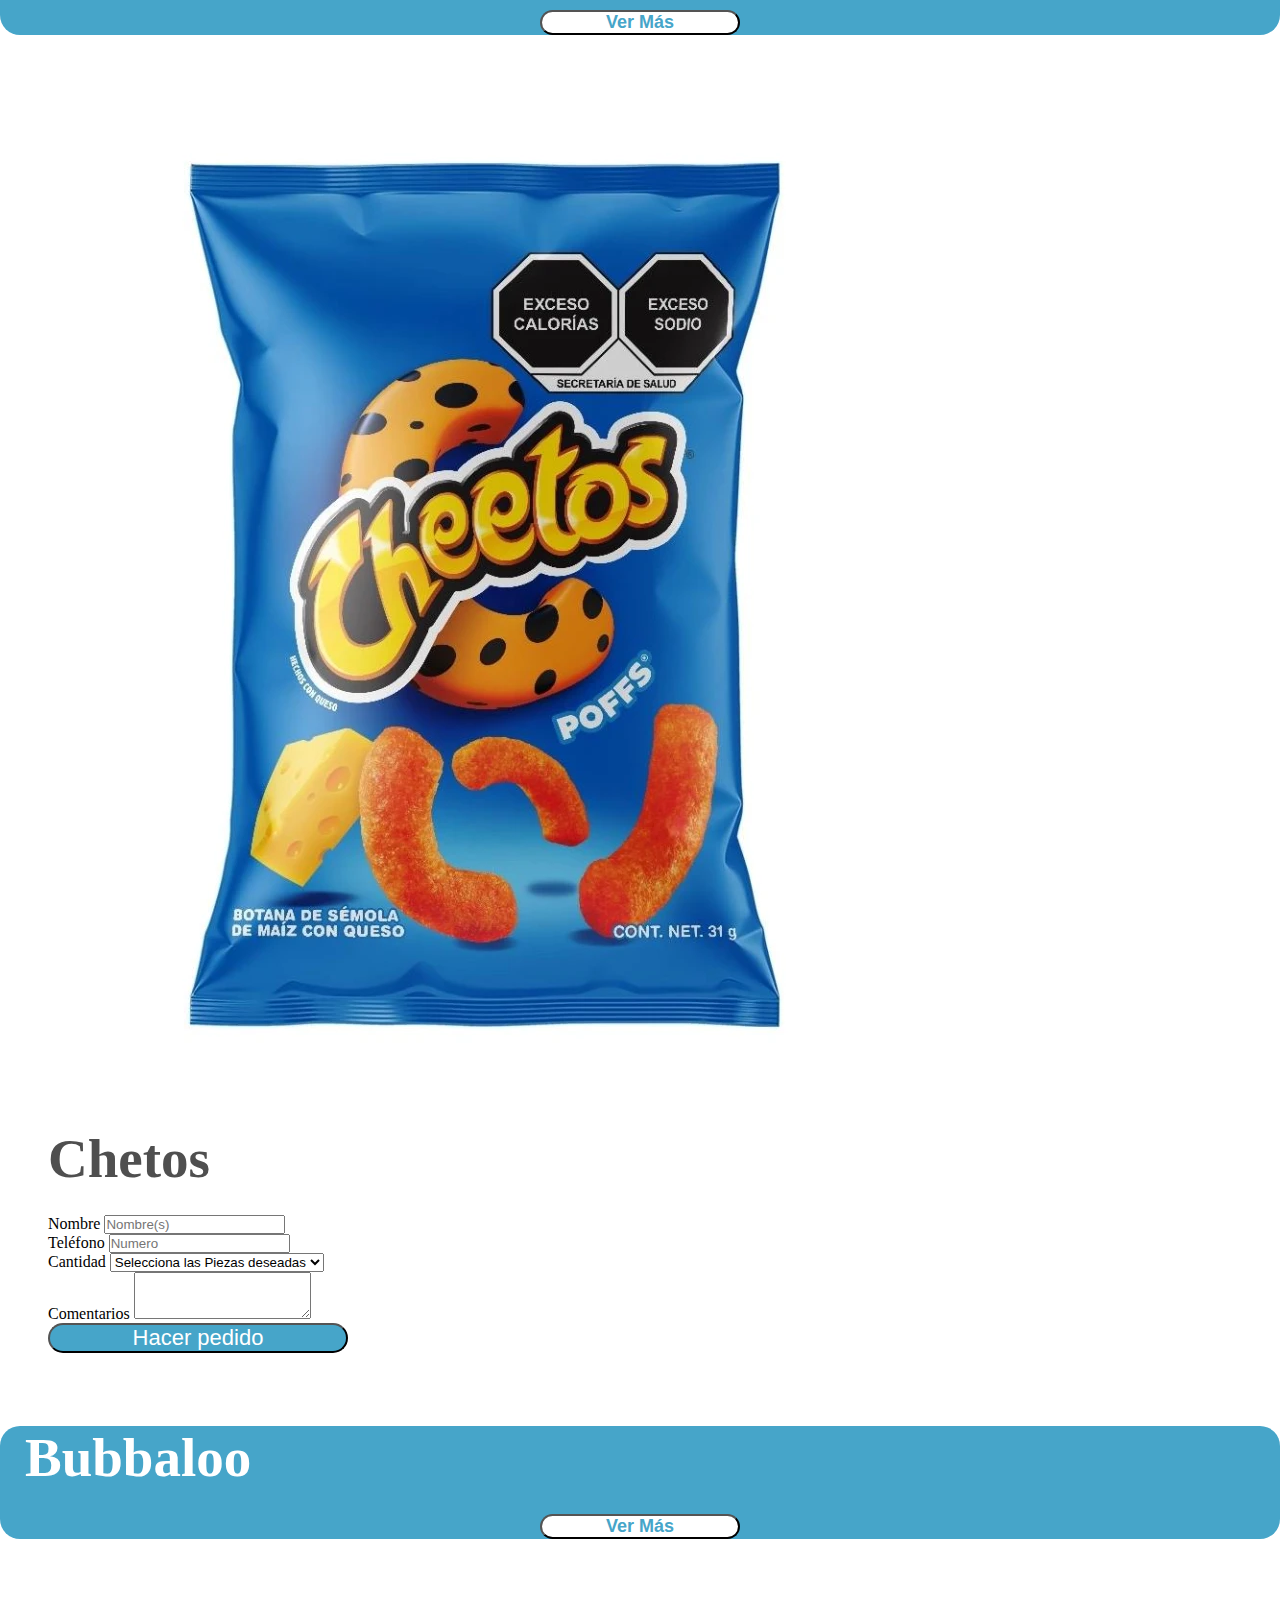
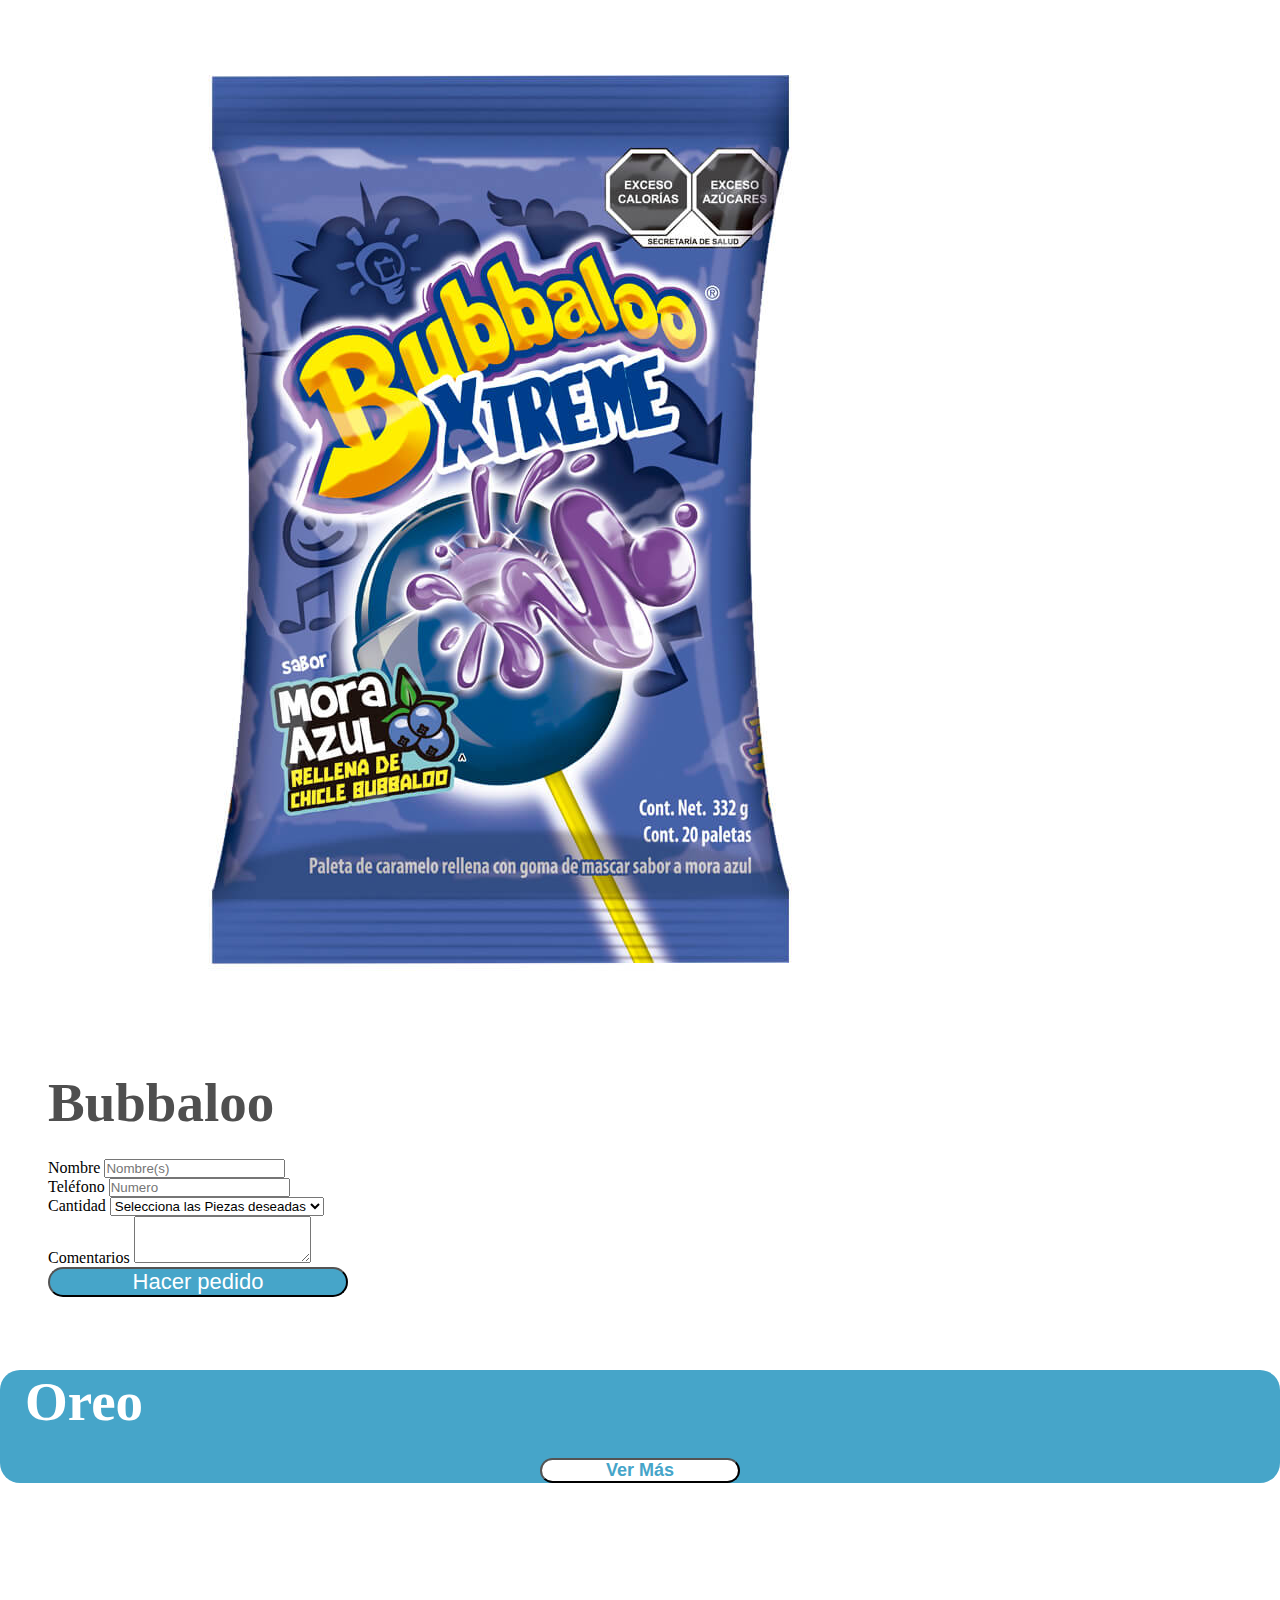
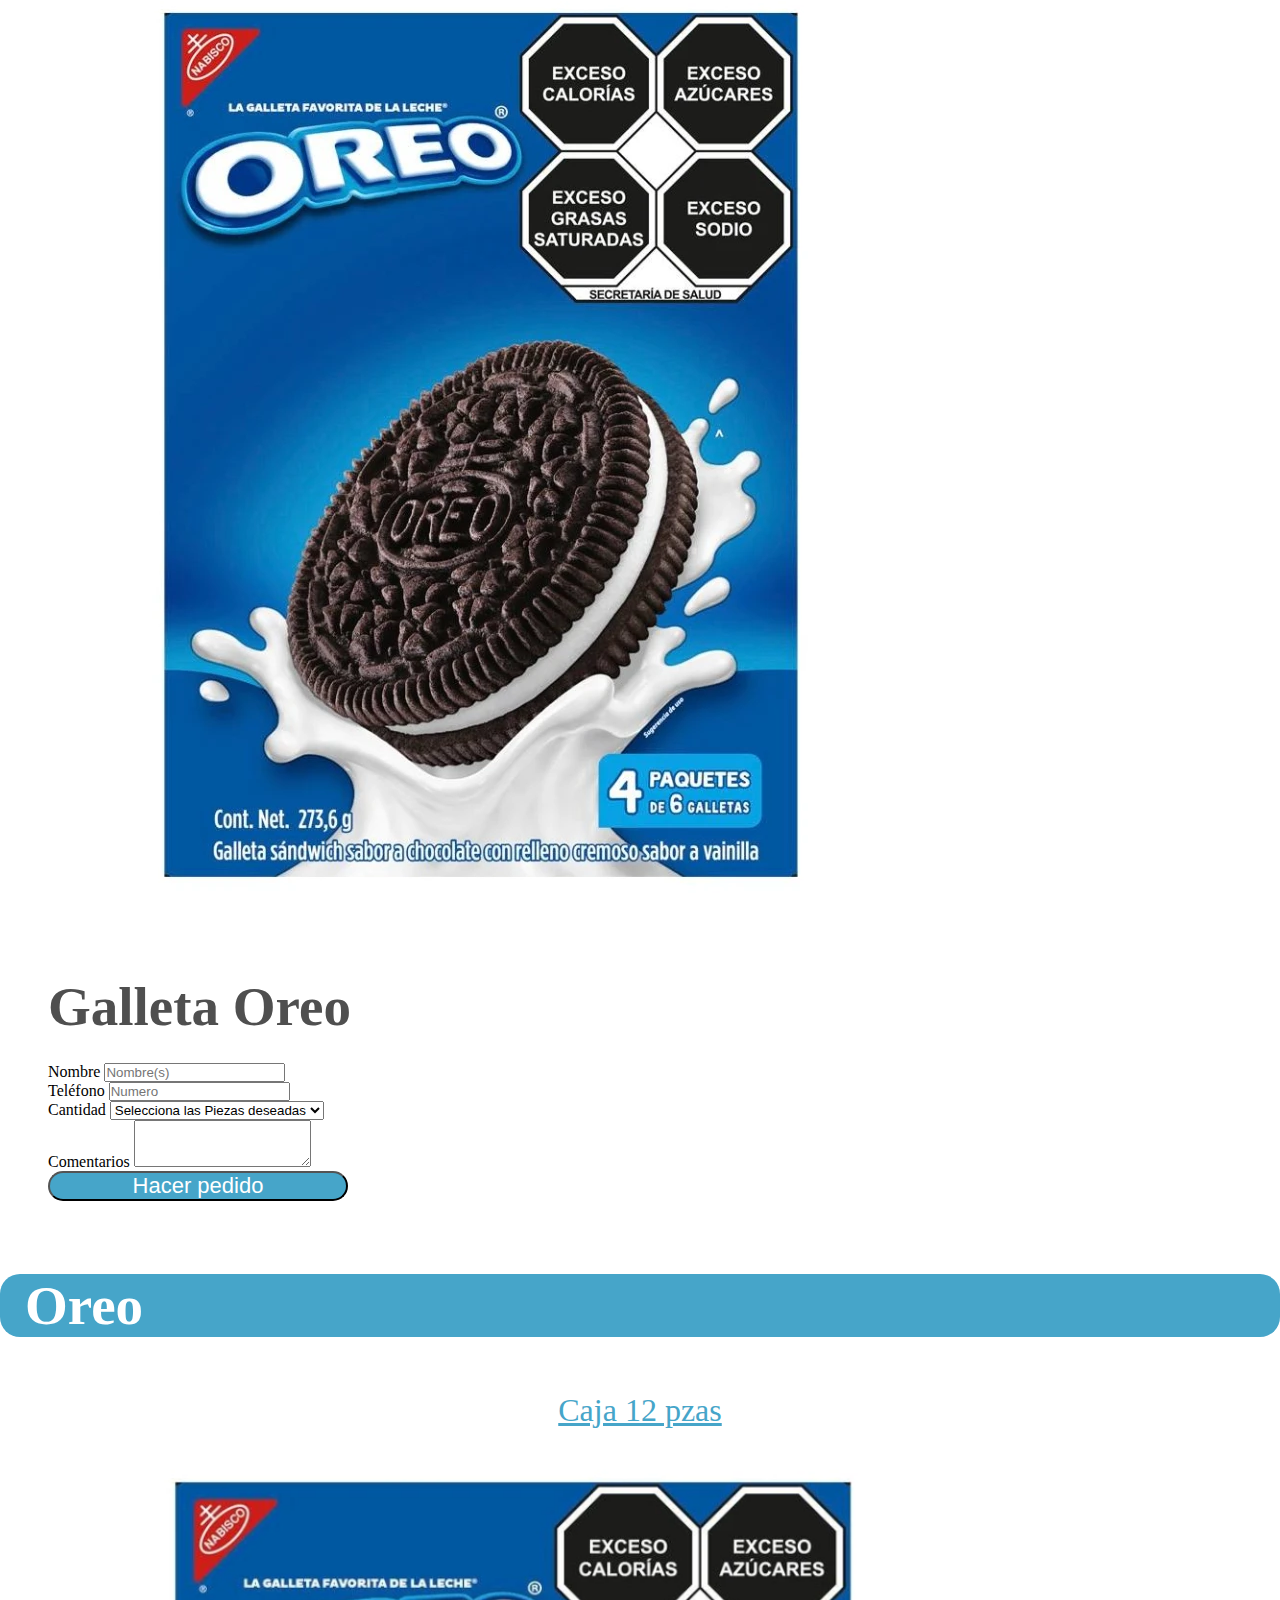
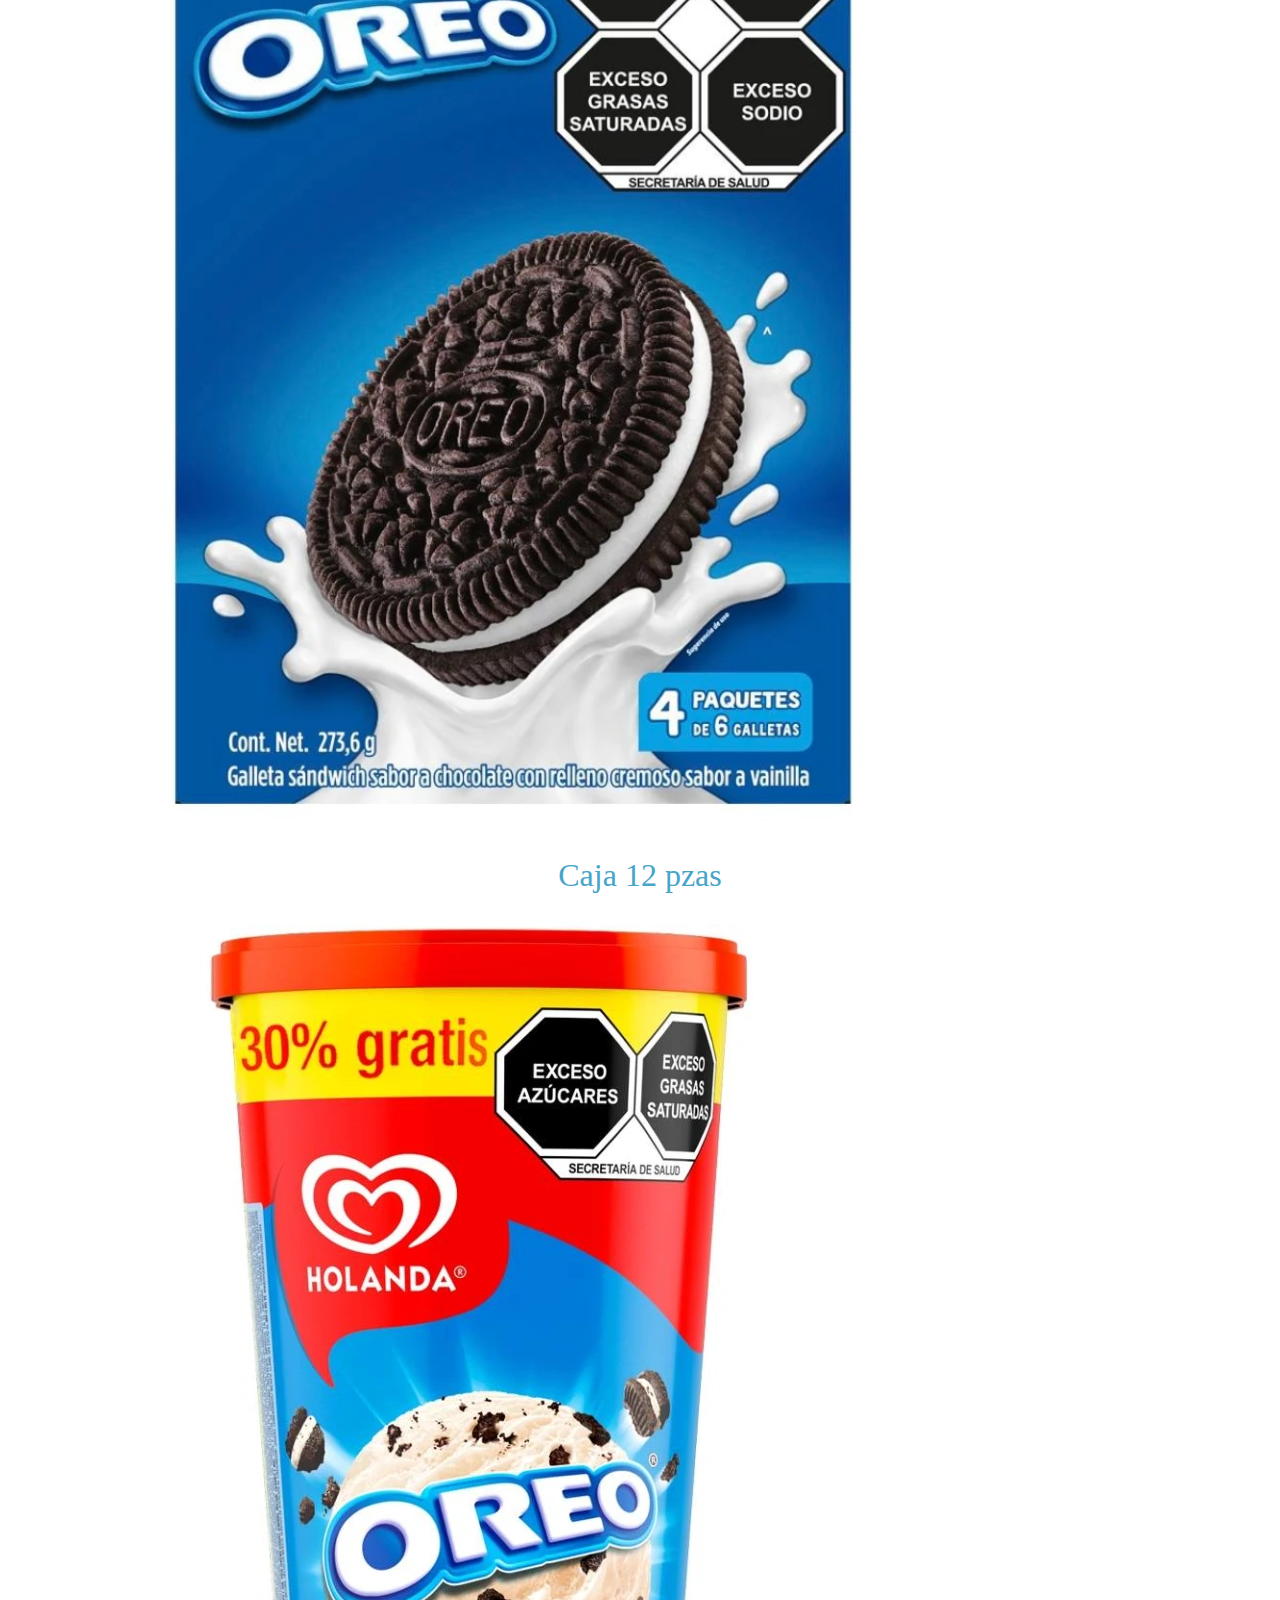
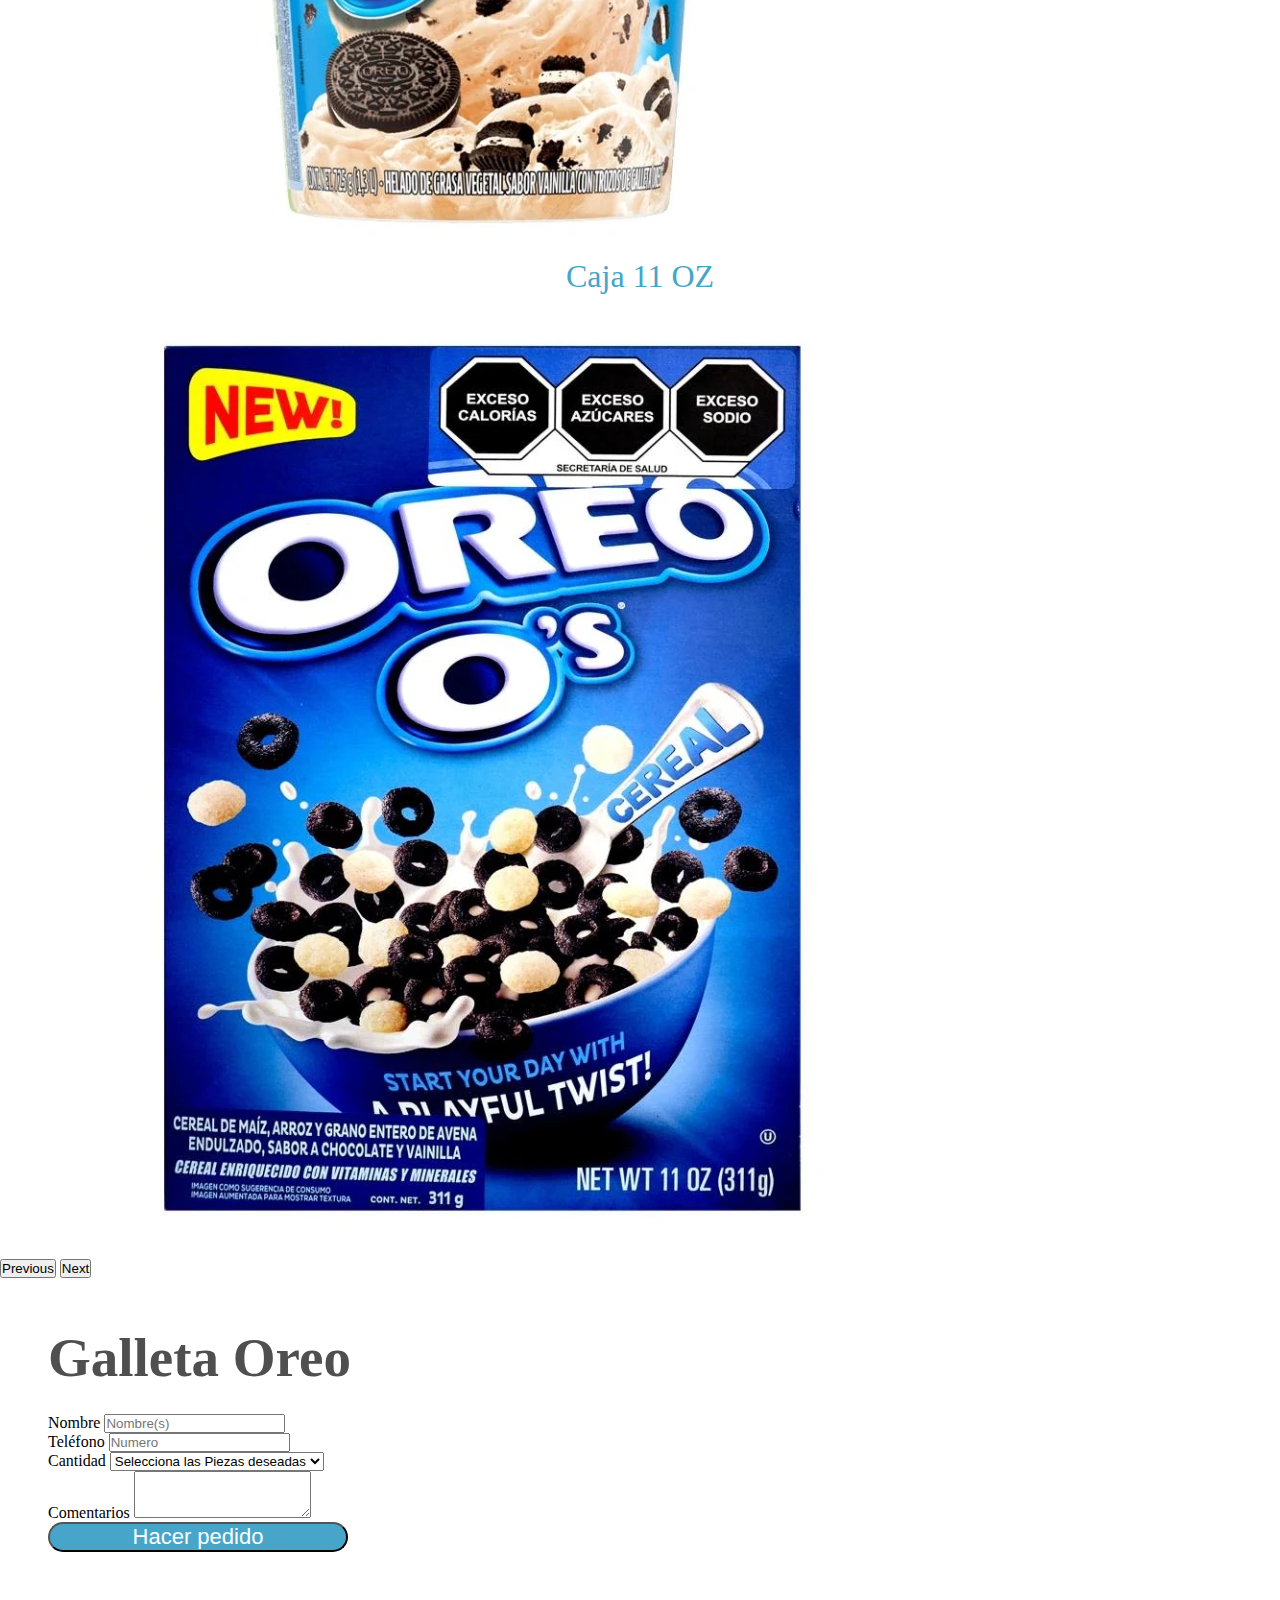
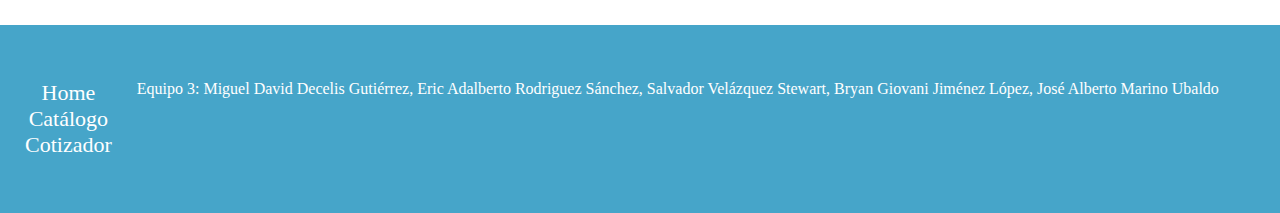
==== commit 42d83bc3: "Add files via upload" ====
--- a/catalogo.html
+++ b/catalogo.html
@@ -16,26 +16,27 @@
   <body>
     <!-----------Header-------------->
     <nav class="navbar navbar-expand-lg navbar-light bg-light">
-        <div class="container-fluid menu-header">
-          <div class="collapse navbar-collapse" id="navbarText">
-            <ul class="navbar-nav me-auto mb-2 mb-lg-0">
-              <li class="nav-item">
-                <a class="nav-link" aria-current="page" href="index.html">Home</a>
-              </li>
-              <li class="nav-item">
-                <a class="nav-link active" href="catalogo.html">Catálogo</a>
-              </li>
-              <li class="nav-item">
-                <a class="nav-link" href="cotizador.html">Cotizador</a>
-              </li>
-            </ul>
-            <span class="navbar-text">
-                <a href="index.html">
-                    <img src="img/logo.png" alt="" width="200px">
-                </a>
-            </span>
-          </div>
+      <div class="container-fluid  menu-header">
+        <a class="navbar-brand" href="index.html">
+          <img src="img/logo.png" alt="" width="200px">
+        </a>
+        <button class="navbar-toggler" type="button" data-bs-toggle="collapse" data-bs-target="#navbarSupportedContent" aria-controls="navbarSupportedContent" aria-expanded="false" aria-label="Toggle navigation">
+          <span class="navbar-toggler-icon"></span>
+        </button>
+        <div class="collapse navbar-collapse"  style="margin-left:40px;" id="navbarSupportedContent">
+          <ul class="navbar-nav me-auto mb-2 mb-lg-0">
+            <li class="nav-item">
+              <a class="nav-link" aria-current="page" href="#">Home</a>
+            </li>
+            <li class="nav-item">
+              <a class="nav-link active" href="catalogo.html">Catálogo</a>
+            </li>
+            <li class="nav-item">
+              <a class="nav-link" href="cotizador.html">Cotizador</a>
+            </li>
+          </ul>
         </div>
+      </div>
     </nav>
     <!------------Contenido--------->
     <main>
@@ -45,9 +46,9 @@
                     <h2 class="mg-a"><strong>Bimbo</strong></h2>
                 </div>
                 <div class="col-6 aling-center">
-                    <button class="btn-cotizar">
-                        <a href="index.html">Ver Más</a>
-                    </button>
+                  <button type="button" class="btn-cotizar btn btn-lg">
+                    <a href="catalogo.html">Ver Más</a>
+                  </button>
                 </div>
             </div>
             <div class="row">
@@ -90,9 +91,9 @@
                     <h2 class="mg-a"><strong>Chetos</strong></h2>
                 </div>
                 <div class="col-6 aling-center">
-                    <button class="btn-cotizar">
-                        <a href="index.html">Ver Más</a>
-                    </button>
+                  <button type="button" class="btn-cotizar btn btn-lg">
+                    <a href="catalogo.html">Ver Más</a>
+                  </button>
                 </div>
             </div>
             <div class="row">
@@ -135,9 +136,9 @@
                     <h2 class="mg-a"><strong>Bubbaloo</strong></h2>
                 </div>
                 <div class="col-6 aling-center">
-                    <button class="btn-cotizar">
-                        <a href="index.html">Ver Más</a>
-                    </button>
+                  <button type="button" class="btn-cotizar btn btn-lg">
+                    <a href="catalogo.html">Ver Más</a>
+                  </button>
                 </div>
             </div>
             <div class="row">
@@ -180,9 +181,9 @@
                     <h2 class="mg-a"><strong>Oreo</strong></h2>
                 </div>
                 <div class="col-6 aling-center">
-                    <button class="btn-cotizar">
-                        <a href="index.html">Ver Más</a>
-                    </button>
+                  <button type="button" class="btn-cotizar btn btn-lg">
+                    <a href="catalogo.html">Ver Más</a>
+                  </button>
                 </div>
             </div>
             <div class="row">
--- a/style/style.css
+++ b/style/style.css
@@ -164,4 +164,12 @@
 .datos{
     text-align: center;
     margin: auto;
+}
+
+h5{
+    color: var(--prmario);
+    font-size: 32px;
+    text-decoration: none !important;
+    font-weight: 500;
+    text-align: center;
 }